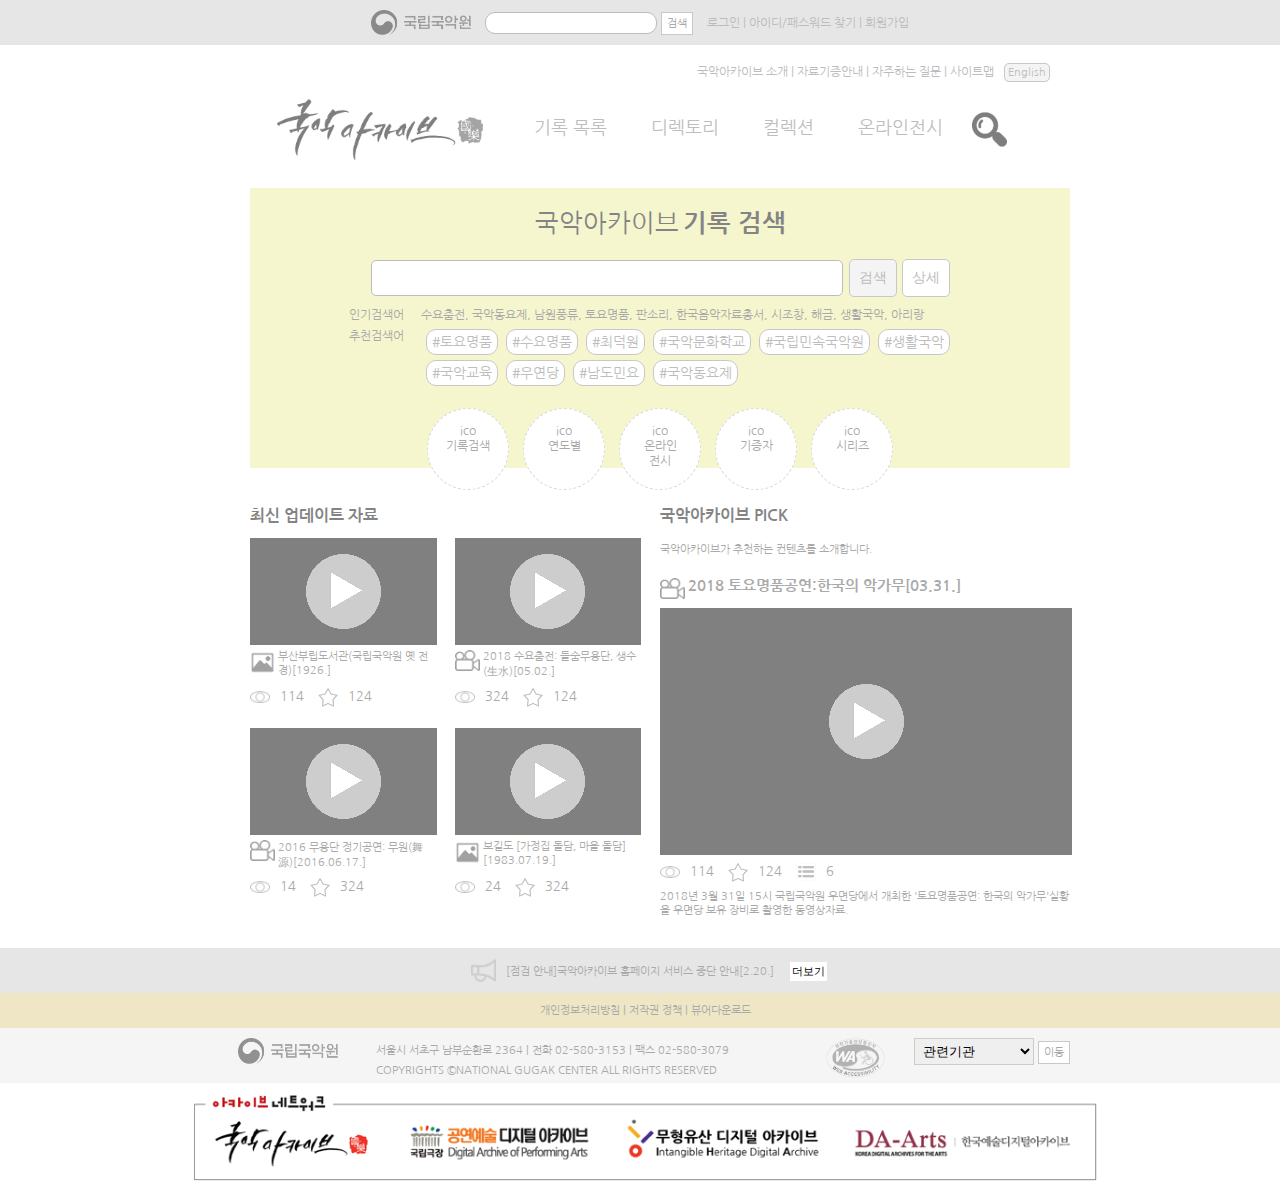
==== mai0101.html @ 67239409 "Add files via upload" ====
﻿<!doctype html>
<html lang="ko">
<head>
<mata charset="utf-8" />
<meta name="viewport" content="width=device-width, initial-scale=1.0" />
<link href="css/wf_nanum.css" rel="stylesheet" type="text/css" />
<link href="css/common.css" rel="stylesheet" type="text/css" />
<link href="css/btn.css" rel="stylesheet" type="text/css" />
<link href="css/modal.css" rel="stylesheet" type="text/css" />
<link href="css/mai0101.css" rel="stylesheet" type="text/css" />
<link rel="stylesheet" type="text/css" media="(max-width: 680px)" href="css/m480.css">
<script type="text/javascript" src="js/common.js"></script>
</head>
<body>
<!--시작: 상단 포탈영역: 모바일 디바이스에 따라 축소되는 영역-->
<div id="topArea">
	<div id="portal-navi">
		<img src="img/p_logo.png" width="100px" />
		<input type="text" class="form-text" />
		<span class="btn-m-go-w">검색</span>
		<!-- src="img/ico_search_b.png" width="25px" /-->
		<span class="link-m-r">로그인  |  아이디/패스워드 찾기 | 회원가입</span>
	</div>

<!--//모바일 축소-->
	<div id="portal-navi-mo">
		<span class="hand" onclick="showID('portal-navi-mo-ex')"><img src="img/p_logo.png" width="100px"  /></span><span class="ce-15">&#8888;</span>
	</div>

<!--//모바일 축소: 메뉴 클릭-->
	<div id="portal-navi-mo-ex" onMouseOver="mouseOver(this)" onMouseOut="mouseOut(this)">
		<div class="fs-13">국악 아카이브 포함 국립국악원 전체 통합검색을 합니다. <br />검색결과는 새창으로 열립니다.<br /></div>
		<input type="text" class="form-text2" />
		<img src="img/ico_search_b.png" width="25px" /><br /><br />
		<span class="link-m-r">로그인 | 아이디/패스워드 찾기 <br />회원가입</span>
	</div>
</div>
<!--끝: 상단 포탈영역: 모바일 디바이스에 따라 축소되는 영역-->


<div id="container">
	<!--시작: 네비게이션 영역-->
	<div id="local-navi">
	<span class="link-m-r">국악아카이브 소개 | 자료기증안내  |  자주하는 질문  | 사이트맵</span><span class="btn">English</span>
	</div>

	<div id="main-navi">
		<img src="img/logo.png" width="250px" />
		<span class="btn-L">기록 목록</span>
		<span class="btn-L">디렉토리</span>
		<span class="btn-L">컬렉션</span>
		<span class="btn-L">온라인전시</span>
		<span class="hand" onclick="showID('modal-search')"><img src="img/ico_search_b.png" width="35px" /></span>
	</div>

	<!--//모바일디바이스 축소 네비게이션: 로컬, 메인, 히스토리 통합-->
	<div id="mobile-navi">
		<span class="ce-25-b" onclick="showID('mobile-navi-ex')">&#8801;</span>
		<img src="img/logo.png" width="200px" />
		<span class="hand" onclick="showID('mobile-navi-ex-se')"><img src="img/ico_search_b.png" width="25px" /></span>
	</div>

	<!--//모바일디바이스 확장 네비게이션: 로컬, 메인, 히스토리 통합-->
	<div id="mobile-navi-ex" style="display:none" onMouseOver="mouseOver(this)" onMouseOut="mouseOut(this)">
		<div id="m-n-left">
			<ul class="li01">
				<li>홈</li>
				<li>기록 목록</li>
				<li>디렉토리</li>
				<li>컬렉션</li>
				<li>온라인전시</li>
			</ul>
			<ul class="li02">
				<li>국악아카이브 소개</li>
				<li>자료기증안내</li>
				<li>자주하는 질문</li>
				<li>사이트맵</li>
			</ul>
			<ul class="li03">
				<li><span class="btn-o">마이페이지</span></li>
				<li><span class="btn">ENGLISH</span></li>
			</ul>
		</div>

		<div id="m-n-right">

			<div id="m-n-right-1r">
				<span class="ce-25" onclick="showID('mobile-navi-ex')">&#10799;</span>
				<div class="btn-L-g">국악아카이브<br>핵심 기능 설명서<br><br>
					<span class="fs-13-b">이용가이드 <img src="img/flag.png" width="15px" /></span>
				</div>

			</div>
			<div id="m-n-right-2r">
				<img src="img/ico_fav.png" width="30px" /><br />
				<span class="fs-10">즐겨찾기</span><br />
				<img src="img/ico_lib.png" width="30px" /><br />
				<span class="fs-10">라이브러리</span><br />
				<img src="img/ico_his.png" width="28px" /><br />
				<span class="fs-10">최근본기록</span>
			</div>
		</div>
	</div>

	<!--//모바일디바이스 변경 검색 레이어-->
	<div id="mobile-navi-ex-se" style="display:none" onMouseOver="mouseOver(this)" onMouseOut="mouseOut(this)">
		<div id="mobile-navi-ex-se-1c">
			<span class="layer_tit">기록검색</span>
			<span class="btn">상세검색</span>
		</div>
		<div id="mobile-navi-ex-se-2c">
			<span class="ce-25" onclick="showID('mobile-navi-ex-se')">&#10799;</span>
		</div>
		<div id="mobile-navi-ex-se-1r">
			<input type="text" class="form-text" />
			<img src="img/ico_search_b.png" width="25px" />
		</div>
		<div id="mobile-navi-ex-se-2r">
			<span class="tab-menu" onclick="chgIndex1()">검색어<br />자동완성</span>
			<span class="tab-menu" onclick="chgIndex2()">국악시소러스<br />참조</span>
			<span class="tab-menu" onclick="chgIndex3()">최근<br />검색어</span>	
		</div>
		<div id="mobile-navi-ex-se-box">
			<div id="box-1r" style="z-index:1">
				<table class="type11">
					<!--thead>
					<tr>
					  <th scope="cols">검색어 자동완성</th>
					</tr>
					</thead-->
					<tbody>
					<tr>
					  <td>종묘제례악</td>
					</tr>
					<tr>
					  <td>종묘제례악 악기</td>
					</tr>
					<tr>
					  <td>종묘제례악 정대업</td>
					</tr>
					<tr>
					  <td>종묘제례악 변천사</td>
					</tr>
					</tbody>
				</table>
			</div>
			<div id="box-2r" style="z-index:-1">
				<table class="type11">
					<!--thead>
					<tr>
					  <th scope="cols">검색된 시소러스 용어</th>
					</tr>
					</thead-->
					<tbody>
					<tr>
						<td>종묘악</td>
						<td class="align_r"><input type="checkbox" checked></td>					
					</tr>
					</tbody>
				</table>	
			</div>
			<div id="box-3r" style="z-index:-1">
				<table class="type11">
					<!--thead>
					<tr>
					  <th scope="cols">최근 검색한 키워드 이력</th>
					</tr>
					</thead-->
					<tbody>
					<tr>
						<td>공연</td>
						<td class="align_r"><img src="img/ico_key_fav.png" width="20px" /><img src="img/ico_key_tra.png" width="20px" /></td>					
					</tr>
					<tr>
						<td>수요춤전</td>
						<td class="align_r"><img src="img/ico_key_fav.png" width="20px" /><img src="img/ico_key_tra.png" width="20px" /></td>					
					</tr>
					<tr>
						<td>최덕원</td>
						<td class="align_r"><img src="img/ico_key_fav.png" width="20px" /><img src="img/ico_key_tra.png" width="20px" /></td>					
					</tr>
					</tbody>
				</table>
			</div>
		</div>	
	</div>
	<!--끝: 네비게이션 영역-->
	
	<!--시작: 롤링영역-모바일 축소 시 일부 섹션 -->
	<div id="section">
		<!--롤링영역 메뉴 영역-->
		<div id="section-menu">
			<span id="mem-01" class="btn-sec-roll" onclick="showTab('main-section-1'); onMem('mem-01');">ico<br>기록검색</span>
			<span id="mem-02" class="btn-sec-roll" onclick="showTab('main-section-2'); onMem('mem-02');">ico<br>연도별</span>
			<span id="mem-03" class="btn-sec-roll" onclick="showTab('main-section-3'); onMem('mem-03');">ico<br>온라인<br>전시</span>
			<span id="mem-04" class="btn-sec-roll" onclick="showTab('main-section-4'); onMem('mem-04');">ico<br>기증자</span>
			<span id="mem-05" class="btn-sec-roll" onclick="showTab('main-section-5'); onMem('mem-05');">ico<br>시리즈</span>
		</div>
		<!--기록검색 롤링 영역-->
		<div id="main-section-1">
			<span class="tit-txt">국악아카이브</span>
			<span class="tit-txt-b">기록 검색</span><br><br>
			<input type="text" class="main-form" />
			<input type="button" class="btn-act-g-m" value="검색" />
			<input type="button" id="modal_search_v_btn" class="btn-act-w-m" value="상세" ><br>
			<table class="table-m">
				<tr>
					<td class="kw-list-tit">인기검색어</td>
					<td class="kw-list">수요춤전, 국악동요제, 남원풍류, 토요명품, 판소리, 한국음악자료총서, 시조창, 해금, 생활국악, 아리랑</td>
				</tr>
				<tr>
					<td width="70px">추천검색어</td>
					<td>
					<span class="btn-tag">#토요명품</span>
					<span class="btn-tag">#수요명품</span>
					<span class="btn-tag">#최덕원</span>
					<span class="btn-tag">#국악문화학교</span>
					<span class="btn-tag">#국립민속국악원</span>
					<span class="btn-tag">#생활국악</span>
					<span class="btn-tag">#국악교육</span>
					<span class="btn-tag">#우연당</span>
					<span class="btn-tag">#남도민요</span>
					<span class="btn-tag">#국악동요제</span>
					</td>
				</tr>
			</table>
		</div>
		<!--연도별 그래프 롤링 영역-->
		<div id="main-section-2">
			<span class="tit-txt-b">연도별</span>
			<span class="tit-txt">국악아카이브 기록</span><br><br>
			<table class="graph-t">
				<tr>
					<td><div class="graph" style="height:40px"></div>
					</td>
					<td><div class="graph" style="height:60px"></div></td>
					<td><div class="graph" style="height:60px"></div></td>
					<td><div class="graph" style="height:20px"></div></td>
					<td><div class="graph" style="height:90px"></div></td>
					<td><div class="graph" style="height:40px"></div></td>
					<td><div class="graph" style="height:40px"></div></td>
					<td><div class="graph" style="height:100px"></div></td>
					<td><div class="graph" style="height:90px"></div></td>
					<td><div class="graph" style="height:110px"></div></td>
				</tr>
				<tr><td colspan="10"><hr class="line" /></td></tr>
				<tr>
					<td>1920</td>
					<td>1930</td>
					<td>1940</td>
					<td>1950</td>
					<td>1960</td>
					<td>1970</td>
					<td>1980</td>
					<td>1990</td>
					<td>2000</td>
					<td>2010</td>
				</tr>
			</table>
			<div class="align_r hand">
				<span class="btn-m-go">+연도별 기록 자세히 보기</span>
			</div>	
		</div>
		<!--온라인전시 롤링 영역-->
		<div id="main-section-3">
			<span class="tit-txt">국악아카이브</span>
			<span class="tit-txt-b">온라인전시</span><br><br>
			<div id="sec-03-box">
				<span class="text-box">
					<span class="cate-label-1">국악스토리</span>
					<span class="big-tit">다시 보는 "지음"</span>
					<span class="big-tit-ex">국립국악원 서초 30년, 아카이브 10년 특별전(2017.12.19.-2018.04.01.)</span>
					<span class="big-tit-ex-btn">
						<img src="img/ico_lis_view.png" width="25px" /><span class="fs-13">1324</span>
						<img src="img/ico_lis_fav.png" width="25px" /><span class="fs-13">1324</span>
					</span>
				</span>
			</div>
			<div id="sec-03-box2">
					<img src="img/ico_big_go.png" width="100px" />
			</div>
		</div>
		<!--기증자 컬렉션 롤링 영역-->
		<div id="main-section-4">
			<span class="tit-txt-b">기증자</span>
			<span class="tit-txt">컬렉션</span><br><br>
			<div id="sec-04-box">
				<span class="text-box">
					<span class="tab-tit">송방송(2011)</span>
					<span class="tab-tit-ex">국악 전반 연주 동영상, 녹음 등 1,028점</span>
					<span class="tab-tit-btn">
						<img src="img/ico_lis.png" width="25px" /><span class="fs-13">1324</span>
					</span>
				</span>			
			</div>
			<div id="sec-04-box2">
				<span class="text-box">
					<span class="tab-tit">주석길(2011)</span>
					<span class="tab-tit-ex">공연실황, 연주 녹음 등 623점</span>
					<span class="tab-tit-btn">
						<img src="img/ico_lis.png" width="25px" /><span class="fs-13">234</span>
					</span>
				</span>					
			</div>
			<div id="sec-04-box3">
				<span class="text-box">
					<span class="tab-tit">김영희(2011)</span>
					<span class="tab-tit-ex">문일지 명인 안무 무용 작품 반주음악 350점</span>
					<span class="tab-tit-btn">
						<img src="img/ico_lis.png" width="25px" /><span class="fs-13">100</span>
					</span>
				</span>
			</div>
			<div class="align_r" style="clear:both">
				<span class="btn-m-go2">+기증자 컬렉션 더보기</span>
			</div>	
			
		</div>
		<!--시리즈 롤링 영역-->
		<div id="main-section-5">
			<span class="tit-txt">국립국악원</span>
			<span class="tit-txt-b">공연시리즈</span><br><br>
			<div id="sec-05-box">
				<span class="text-box">
					<span class="cate-label-s">상설공연</span>
					<span class="big-tit">수요춤전</span>
					<span class="big-tit-ex">2015년부터 시작해 2018년 4년째 이어지고 있는 수요춤전 실황 공연 동영상을 모은 시리즈 컬렉션!</span>
					<span class="big-tit-ex-long">수요춤전 공연은 전통 춤을 제대로 강상할 수 있는 격조 높은 무대로, 전통 춤에 기반을 두거나 전통 춤의 원형을 살린 레퍼토리를 중심으로 ‘전통＇에 방점을 찍고, 원로 명무들과 중견 무용가, 젊은 춤꾼들이 두루 무대에 서고 있습니다.</span>
					<span class="big-tit-ex-btn">
						<img src="img/ico_lis.png" width="25px" /><span class="fs-13">2312</span>
					</span>
				</span>
			</div>
			<div id="sec-05-box2">
					<img src="img/ico_big_go.png" width="100px" />
			</div>
		</div>
	</div>
	<!--시작:추천 컨텐츠 목록-->
	<div id="content-list">
		<div id="content-list-left">
			<div class="con-tit">최신 업데이트 자료</div>
			<div class="content-box-l">
				<div class="con-imgbox">
				<img src="img/ico_play.png" />				
				</div>
				<div class="con-tit-ex">
					<img src="img/ico_pic.png" width="25px" class="con-ico" />
					<span class="fs-11">부산부립도서관(국립국악원 옛 전경)[1926.]</span>	
				</div>
				<div class="con-tit-btn">
					<img src="img/ico_lis_view.png" width="20px" /><span class="fs-13">114</span>
					<img src="img/ico_lis_fav.png" width="20px" /><span class="fs-13">124</span>
				</div>				
			</div>
			<div class="content-box-r">
				<div class="con-imgbox">
				<img src="img/ico_play.png" />				
				</div>
				<div class="con-tit-ex">
					<img src="img/ico_str.png" width="25px" class="con-ico" />
					<span class="fs-11">2018 수요춤전: 들숨무용단, 생수(生水)[05.02.]</span>	
				</div>
				<div class="con-tit-btn">
					<img src="img/ico_lis_view.png" width="20px" /><span class="fs-13">324</span>
					<img src="img/ico_lis_fav.png" width="20px" /><span class="fs-13">124</span>
				</div>
			</div>
			<div class="content-box-l">
				<div class="con-imgbox">
				<img src="img/ico_play.png" />				
				</div>
				<div class="con-tit-ex">
					<img src="img/ico_str.png" width="25px" class="con-ico" />
					<span class="fs-11">2016 무용단 정기공연: 무원(舞源)[2016.06.17.]</span>	
				</div>
				<div class="con-tit-btn">
					<img src="img/ico_lis_view.png" width="20px" /><span class="fs-13">14</span>
					<img src="img/ico_lis_fav.png" width="20px" /><span class="fs-13">324</span>
				</div>	
			</div>
			<div class="content-box-r">
				<div class="con-imgbox">
				<img src="img/ico_play.png" />				
				</div>
				<div class="con-tit-ex">
					<img src="img/ico_pic.png" width="25px" class="con-ico" />
					<span class="fs-11">보길도 [가정집 돌담, 마을 돌담][1983.07.19.]</span>	
				</div>
				<div class="con-tit-btn">
					<img src="img/ico_lis_view.png" width="20px" /><span class="fs-13">24</span>
					<img src="img/ico_lis_fav.png" width="20px" /><span class="fs-13">324</span>
				</div>
				
				
			</div>		
		</div>
		<div id="content-list-right">
			<div class="con-tit">국악아카이브 PICK</div>
			<div class="con-tit-ex">국악아카이브가 추천하는 컨텐츠를 소개합니다.</div>
			<div class="con-tit-ex">
					<img src="img/ico_str.png" width="25px" class="con-ico" />
					<span class="fs-15-b">2018 토요명품공연:한국의 악가무[03.31.]</span>	
			</div>
			
			<div class="con-imgbox-l">
				<img src="img/ico_play.png" />				
			</div>

			<div class="con-tit-btn">
					<img src="img/ico_lis_view.png" width="20px" /><span class="fs-13">114</span>
					<img src="img/ico_lis_fav.png" width="20px" /><span class="fs-13">124</span>
					<img src="img/ico_lis.png" width="20px" /><span class="fs-13">6</span>
			</div>
			<div class="con-tit-ex2">
			2018년 3월 31일 15시 국립국악원 우면당에서 개최한 '토요명품공연: 한국의 악가무'실황을 우면당 보유 장비로 촬영한 동영상자료. 
			</div>
		
		</div>	
	</div>
	<div id="right-silder" style="display:none">
		<div class="btn-L-g">국악아카이브<br>핵심 기능 설명서<br><br>
		<span class="fs-13-b">이용가이드 <img src="img/flag.png" width="15px" /></span>
		</div>
		<div class="mini-list-tit">
		<img src="img/ico_his.png" width="25px" /> 최근 본 기록
		</div>
	</div>
</div>

<!--시작:footer 영역-->
<div id="footer-noti">
		<img src="img/ico_noti_s.png" width="25px" /><span class="fs-11-l">[점검 안내]국악아카이브 홈페이지 서비스 중단 안내[2.20.]</span>
	<button type="button" id="modal_noti_v_btn">더보기</button>	
</div>
	
<div id="footer-link">
	<span class="fs-11-l">개인정보처리방침  |  저작권 정책  |  뷰어다운로드</span>	
</div>
<div id="footer-copyright" style="text-align: center">
	<div class="footer-div">
		<div class="footer-div1">
			<img src="img/p_logo.png" width="100px" />
		</div>
		<div class="footer-div2">
			<span class="fs-11">서울시 서초구 남부순환로 2364  |  전화 02-580-3153  | 팩스 02-580-3079<br />COPYRIGHTS ©NATIONAL GUGAK CENTER ALL RIGHTS RESERVED</span>
		</div>
		<div class="footer-div3">
			<img src="img/mark.png" height="40px" class="con-ico" />
		</div>
		<div class="footer-div4">
			<select>
  				<option selected>관련기관</option>
  				<option>국립국악원</option>
			</select>
			<span class="btn-m-go-w">이동</span>	
		</div>	
	
	</div>
</div>	
<div id="footer-banner">
	<img src="img/banner.png" />
</div>
<!--끝: Footer 영역-->
<!--시작: The Modal 구역 -->
<div id="modal-search" style="display:none">
	<div id="modal-se-co">
		<div class="align_r">
			<Input type="button" class="btn-none" id="modal_search_c_btn" value="&#10799;" alt="현재 팝업 닫기" />
		</div>
		<h2>기록상세검색</h2>
		<table class="table-search">
			<tr>
				<td width="75px">&#9642; 기본 검색어</td>
				<td>
					<input type="text" class="main-form-modal" />
					<input type="button" class="btn-m-go-m" value="&#10991; 옵션" onclick="showID('modal-search-option')" />
				</td>
			</tr>
		</table>
		<!--검색 옵션행-->
		<table id="modal-search-option" class="table-search-option" style="display:none">
			<tr>
				<td width="40px"></td>
				<td width="100px">기본단어</td>
				<td width="130px">정확히 일치하는 단어/문장</td>
				<td width="100px">반드시 포함되는 단어</td>
				<td width="80px">제외되는 단어</td>
				<td width="60px"></td>
			</tr>
			<tr>
				<td><input type="checkbox" id="e1" name="cc" class="big" /><label for="e1"></label></td>
				<td><input type="text" class="keywd70" /></td>
				<td><input type="text" class="keywd100" /></td>
				<td><input type="text" class="keywd70" /></td>
				<td><input type="text" class="keywd70" /></td>
				<td><input type="button" class="btn-dummy" value="+"><input type="button" class="btn-dummy" value="&#8722;"></td>
			</tr>
			<tr>
				<td colspan="6" style="text-align: center"><input type="button" class="com-btn" value="AND"><input type="button" class="com-btn" value="OR"></td>
			</tr>
			<tr>
				<td width="40px"></td>
				<td width="100px">첫번째 단어</td>
				<td width="130px">두번째 단어</td>
				<td colspan="2" width="180px">단어사이 글자수</td>
				<td width="60px"></td>
			</tr>
			<tr>
				<td><input type="checkbox" id="e2" name="cc" class="big" /><label for="e2"></label></td>
				<td><input type="text" class="keywd70" /></td>
				<td><input type="text" class="keywd100" /></td>
				<td colspan="2" width="200px"><input type="text" class="keywd70" /><input type="button" class="com-btn" value="NEAR"><input type="button" class="com-btn" value="WITHIN"></td>
				<td><input type="button" class="btn-dummy" value="+"><input type="button" class="btn-dummy" value="&#8722;"></td>
			</tr>
			<tr>
				<td colspan="6" style="text-align: center"><input type="button" class="com-btn" value="AND"><input type="button" class="com-btn" value="OR"></td>
			</tr>
			<tr>
				<td width="40px"></td>
				<td colspan="5" height="20px">입력한 기본 검색어에 대한 절삭조건 선택</td>
			</tr>
			<tr>
				<td><input type="checkbox" id="e3" name="cc" class="big" /><label for="e3"></label></td>
				<td width="470px" colspan="5">
					<input type="radio" id="er1" name="rr" /><label for="er1">전방일치</label><input type="radio" id="er2" name="rr" /><label for="er2">후방일치</label><input type="radio" id="er3" name="rr" /><label for="er3">완전일치</label>
				</td>
			</tr>
			<tr>
				<td width="40px" class="flag"><img src="img/ico_info.png" width="25px" /></td>
				<td colspan="5" class="flag">
					절단 검색(전방/후방/완전일치) 조건은 다른 키워드 조건과 조합할 수 없고 단독으로만 사용 가능합니다.<br />
					(+)(-) 아이콘을 클릭하시면 해당 조건을 추가/삭제 가능합니다.<br />
					여러 개의 단어를 입력하실 때는 쉼표(,)로 구분해 추가 가능합니다.
				</td>
			</tr>
		</table>
		<table class="table-search">
			<tr>
				<td colspan="2" class="underline">&#9642; 기록정보</td>
			</tr>
			<tr>
				<td width="80px" class="underline">기록유형</td>
				<td class="underline">
					<input type="checkbox" id="c1" name="cc" /><label for="c1">동영상</label>
					<input type="checkbox" id="c2" name="cc" /><label for="c2">음향</label>
					<input type="checkbox" id="c3" name="cc" /><label for="c3">이미지</label>
					<input type="checkbox" id="c4" name="cc" /><label for="c4">텍스트</label>	<input type="checkbox" id="c5" name="cc" /><label for="c5">복합</label>
					<input type="checkbox" id="c6" name="cc" /><label for="c6">유물</label>
					<input type="checkbox" id="c7" name="cc" /><label for="c7">기타</label>
				</td>
			</tr>
			<tr>
				<td rowspan="3" class="underline">검색기간</td>
				<td class="underline">
					<input type="radio" id="r1" name="rr" /><label for="r1">아카이브등록일</label>
					<input type="radio" id="r2" name="rr" /><label for="r2">기록생성일</label>
				</td>
			</tr>
			<tr>
				<td class="underline">
					<input type="button" class="com-btn" value="전체">	<input type="button" class="com-btn" value="최근3개월">	<input type="button" class="com-btn" value="최근6개월">	<input type="button" class="com-btn" value="최근1년">
					<input type="button" class="com-btn" value="최근3년"> 	
				</td>
			</tr>
			<tr>
				<td class="underline">
					<input type="text" class="yymmdd" placeholder="yy.mm.dd" />
					<img src="img/ico_cal.png" width="20px" /> &#8767;
					<input type="text" class="yymmdd" placeholder="yy.mm.dd" />
					<img src="img/ico_cal.png" width="20px" /> 
				</td>
			</tr>
			<tr>
				<td class="underline">소장처</td>
				<td class="underline">
					<input type="checkbox" id="c12" name="cc" /><label for="c12">국악아카이브</label>
					<input type="checkbox" id="c22" name="cc" /><label for="c22">국악자료실</label>
					<input type="checkbox" id="c32" name="cc" /><label for="c32">국악박물관</label>
					<input type="checkbox" id="c42" name="cc" /><label for="c42">국립민속국악원</label>
				</td>
			</tr>
			<tr>
				<td class="underline">열람유형</td>
				<td class="underline">
					<input type="checkbox" id="c13" name="cc" /><label for="c13">온라인</label>
					<input type="checkbox" id="c23" name="cc" /><label for="c23">방문</label>
					<input type="checkbox" id="c33" name="cc" /><label for="c33">우편신청</label>
					<input type="checkbox" id="c43" name="cc" /><label for="c43">비공개</label>
				</td>
			</tr>
			<tr>
				<td class="underline">공공누리</td>
				<td class="underline">
					<input type="checkbox" id="c14" name="cc" /><label for="c14">1유형(출천표시)</label>
					<input type="checkbox" id="c24" name="cc" /><label for="c24">2유형(출처표시+상업적이용금지</label>
					<input type="checkbox" id="c34" name="cc" /><label for="c34">3유형(출처표시+변경금지)</label>
					<input type="checkbox" id="c44" name="cc" /><label for="c44">4유형(출처표시+상업적이용금지+변경금지)</label>
				</td>
			</tr>
		</table>
		<div class="con-tit-ex">
			<img src="img/ico_info.png" width="25px" /> 검색 결과 또는 기록 목록 페이지에서도 범위를 줄일 수 있는 다양한 필터링 조건이 지원됩니다.
		</div>
        <br/>
		<div class="align_c">
		<input type="button" value="&#8635; 초기화" class="btn-act-sub-m" />
		<input type="button" value="&#8981; 상세검색" class="btn-act-pri-m" />
		</div>
    </div>
	<!--div class="modal_layer"></div-->
</div>
<div id="modal" style="display:none">
	<div class="modal_content">
		<h2>[점검 안내]국악아카이브 홈페이지 서비스 중단 안내[2.20.]</h2>
		<p>국립국악원 「자가용전기설비 정기검사」 시행에 따라 국악아카이브 홈페이지가 중단 될 예정입니다.</p>
		<p>이용에 참고 하여 주시기 바랍니다.</p>
		<p>○ 일시: 2018.9.10.(월) 18:00 ~ 2018.9.11.(화)03:00 (9시간)</p>
		<p>○ 대상: 국립국악원 시스템 전체 (국악아카이브 포함)</p>
		<p>○ 사유: 자가용전기설비 정기검사에 따른 전체 전기 공급 중단</p>
        <br/>
		<div class="align_r">
		<button type="button" id="modal_noti_c_btn">창닫기</button>
		</div>
    </div>
	<!--div class="modal_layer"></div-->
</div>
<script type="text/javascript" src="js/modal.js"></script>
</body>
</html>
---- css/wf_nanum.css ----
﻿/* google webfont - nanum gothic */
@import url('https://fonts.googleapis.com/css?family=Nanum+Gothic:400,700,800&subset=korean');
---- css/common.css ----
body {
	font-family: 'Nanum Gothic', sans-serif;
	padding: 0px;
	margin: 0px;
	color:darkgrey
}

img {vertical-align: middle}

input {vertical-align: middle;}
input.form-text {font-size: 12px; color: #BDBDBD; border: 1px solid #bcbcbc; height: 20px; width: 150px; padding: 0px 10px;border-radius: 10px 10px 10px 10px; }

input.form-text2 {font-size: 12px; color: #BDBDBD; border: 1px solid #bcbcbc; height: 20px; width: 100px; padding: 0px 10px }

input.main-form {font-size: 15px; color: #BDBDBD; border: 1px solid #bcbcbc; height: 34px; width: 450px; padding: 0px 10px;border-radius: 5px 5px 5px 5px;}

input.main-form-modal {font-size: 15px; color: #BDBDBD; border: 1px solid #bcbcbc; height: 28px; width: 350px; padding: 0px 10px;border-radius: 5px 5px 5px 5px;}

input.yymmdd {font-size: 12px; color: #BDBDBD; border: 1px solid #bcbcbc; height: 18px; width: 80px; padding: 0 5px; text-align: center;border-radius: 5px 5px 5px 5px;display:inline}

input.keywd70 {font-size: 12px; color: #BDBDBD; border: 1px solid #bcbcbc; height: 20px; width: 70px; padding: 0 5px; text-align: center;border-radius: 5px 5px 5px 5px;}

input.keywd100 {font-size: 12px; color: #BDBDBD; border: 1px solid #bcbcbc; height: 20px; width: 100px; padding: 0 5px; text-align: center;border-radius: 5px 5px 5px 5px;}

input.keywd120 {font-size: 12px; color: #BDBDBD; border: 1px solid #bcbcbc; height: 20px; width: 120px; padding: 0 5px; text-align: center;border-radius: 5px 5px 5px 5px;}



input:focus {
font-weight: bold;
background: #E0F2F7;
outline: 0px
}

input::placeholder {color: #BDBDBD;font-size:5px;text-align: left;padding:3px; font-weight: normal;vertical-align: top}


input::-webkit-input-placeholder {color: #BDBDBD; }
input::-ms-input-placeholder {color: #BDBDBD; }
input::-moz-placeholder {color: #BDBDBD; }

a img {-webkit-filter: grayscale(100%); filter: gray;}
a:hover img{-webkit-filter: grayscale(0%);filter: none;}

.tit-txt {
margin-top: 10px;
font-size: 25px;
color: #848484;
}

.tit-txt-b {
margin-top: 10px;
font-size: 25px;
font-weight: bold;
color: #848484;
}

.mini-list-tit {
margin-top: 10px;
border: 1px solid #D8D8D8;
background: #F2F2F2;
font-size: 10px;
font-weight: bold;
padding:5px
}

.layer_tit {
	font-size: 14px;
	font-weight: bold;
	padding: 0px;
	color: cadetblue
}


.big-tit {
height:20px;
padding-top: 2px;
margin-top: 2px;
font-size: 25px;
font-weight: bold;
color: #848484;
display: block
}

.big-tit-ex {
height: 20px;
padding-top: 10px;
margin-top: 5px;
font-size: 14px;
font-weight: bold;
color: #848484;
display:block
}

.big-tit-ex-long {
height: 20px;
padding-top: 10px;
margin-top: 5px;
font-size: 12px;
color: #848484;
display:block
}

.big-tit-ex-btn {
height: 60px;
padding-top: 10px;
margin-top: 20px;
color: #848484;
text-align: left;
display: block
}

.tab-tit {
font-size: 14px;
font-weight: bold;
height: 20px;
padding-top: 5px;
margin-top: 5px;
color: #848484;
text-align: center;
display: block
}

.tab-tit-ex {
font-size: 12px;
height: 50px;
padding: 10px;
margin-top: 5px;
color: #848484;
text-align: left;
display: block;
vertical-align:baseline
}

.tab-tit-btn {
height: 12px;
padding-top: 5px;
margin-top: 5px;
color: #848484;
text-align: right;
display: block
}


.con-tit {
font-size: 16px;
font-weight: bold;
height: 20px;
margin-bottom: 10px;
color: #848484;
}

.con-ico {float: left; padding-right:3px}

.con-ico-vm {padding-right:3px; vertical-align: middle}

.con-imgbox{
border: 1px solid gray;
background-color: gray;
width:100%;
height:90px;
text-align: center;
padding-top: 15px;
float:left
}

.con-imgbox-l{
border: 1px solid gray;
background-color: gray;
width:100%;
height:170px;
text-align: center;
padding-top: 75px;
float:left
}

.con-tit-ex {
width: 100%;
height: 30px;
padding-top: 5px;
text-align: left;
font-size: 11px;
float:left
}

.con-tit-ex2 {
width: 100%;
height: 30px;
padding-top: 10px;
text-align: left;
font-size: 11px;
float:left
}

.con-tit-btn {
width: 100%;
height: 20px;
padding-top: 5px;
text-align: left;
float:left
}

.footer-div{
	width:880px;
	background: #000;
	text-align: center;
	margin: 0px auto
}

.footer-div1{
	width: 20%;
	height:50px;
	float: left;
}

.footer-div2{
	width: 50%;
	height:50px;
	text-align: left;
	float: left;
}

.footer-div3{
	width: 10%;
	height:50px;
	float: left;
	text-align: right;
}

.footer-div4{
	width: 20%;
	height:50px;
	float: left;
}


/*글자크기*/
.fs-8 {padding: 10px; font-size: 8px;font-family: 'Nanum Gothic', sans-serif;}

.fs-10 {padding: 10px; font-size: 10px;font-family: 'Nanum Gothic', sans-serif;}

.fs-11 {font-size: 11px;font-family: 'Nanum Gothic', sans-serif;}

.fs-11-l {text-align: left;padding: 10px; font-size: 11px;font-family: 'Nanum Gothic', sans-serif;}

.fs-13  {padding: 10px; font-size: 13px;font-family: 'Nanum Gothic', sans-serif;}

.fs-13-b  {font-size: 13px; font-weight:bold; padding:2px 2px 0px 0px; text-align: left; vertical-align: middle}

.fs-15-b  {font-size: 15px; font-weight:bold; padding:20px 2px 0px 0px; text-align: left; vertical-align: middle}


.ce-15  {padding: 10px; font-size:15px;}
.ce-25  {padding: 10px; font-size:25px;text-align: right}
.ce-25-b  {padding: 10px; font-size:30px;font-weight:bold;}

.link-s {font-size: 10px;}
.link-m {font-size: 12px;}
.link-m-r {font-size: 12px;color: #bcbcbc; padding: 10px}

h2 {
font-size: 20px;
margin:0px; 
padding-bottom:10px;
text-align:  left;
background:#fff;
font-weight: bold
}


/*table*/
.table-m{
width: 80%;
height: 100px;
border: 0px;
margin: 10px auto;
text-align: center;
border-spacing: 0px
}

.table-m td {text-align: left;font-size: 12px; vertical-align: top}


.table-search{
width: 100%;
border: 0px;
margin: 10px auto;
text-align: left;
border-spacing: 0px;
		background: #ccc;
}

.table-search td.underline {
padding: 5px;
vertical-align: top;
border-bottom: 1px solid #ccc;
background: #fff;
font-size: 12px;
line-height: 18px;
}

.table-search td {
padding: 5px;
vertical-align: middle;
background: #fff;
font-size: 12px;
line-height: 18px;
}

.table-search-option{
width: 98%;
height: 240px;
border: 0px;
padding: 10px;
margin: 0px auto;
text-align: left;
border-spacing: 0px;
background-color:beige
}

.table-search-option td {
	font-size: 10px;
	color:darkgrey;
	vertical-align: baseline;
	text-align: left
}

.table-search-option td.flag {
	font-size: 12px;
	color:darkgrey;
	vertical-align: top;
	text-align: left;
padding-top:20px;
}

table.type11 {
    width: 100%;
    border-collapse: separate;
    border-spacing: 1px;
    text-align: left;
    line-height: 1.5;
    margin: 5px auto;
    font-size: 11px;
	color:cadetblue
}

table.type11 th {
    padding: 5px;
    font-weight: bold;
    vertical-align: top;
    color: #fff;
    background: #37C3C3;
    font-size: 12px
}

table.type11 td {
    padding: 5px;
    vertical-align: top;
    border-bottom: 1px solid #ccc;
    background: #fff;
    font-size: 12px;
}

table.type11 td.masking {
    text-decoration: line-through;
    color: #ccc;
}

.align_r {text-align: right;padding:0px;margin:0px}
.align_l {text-align: left}
.align_c {text-align: center}


/*그래프*/
.graph {
background-color:antiquewhite;
border: 1px solid #bcbcbc;  
width: 10px; 
padding: 0px 10px;
border-radius: 25px 25px 25px 25px;
margin: 0px auto;
cursor: pointer;
}

.graph-t{
width: 70%;
height: 90px;
border: 0px;
margin: 5px auto;
text-align: center;
vertical-align: top;
border-collapse: separate;
border-spacing: 0px;
}

.graph-t td {width: auto;text-align: center;font-size: 11px;color:dimgrey; vertical-align: baseline; padding:0px; margin:0px}

.hr {width:100%; height:1px; padding: 0px; margin:0px; border-style: solid #ccc}

.text-box{
	display: block;
	height: 150px;
	padding: 0px;
	margin: 0px auto;
	text-align: left;
}


/*셀렉트박스*/
select {
    width: 120px; /* 원하는 너비설정 */
    padding: 4px; /* 여백으로 높이 설정 */
    border: 1px solid #ccc;
    border-radius: 0px; /* iOS 둥근모서리 제거 */
	vertical-align: middle
}


button {
background-color: #fff;
padding: 2px 2px;
margin: 2px;
border: none;
color: black;
text-align: center;
text-decoration: none;
font-size: 11px;
display: inline-block;
cursor: pointer;
}

.hand {cursor: pointer;}


/*checkbox*/


input[type=checkbox] {  
    display: none;  
}

input[type=checkbox] + label{
    display: inline-block;  
    cursor: pointer;  
    position: relative;  
    padding-left: 20px;  
    margin-right: 10px;  
    font-size: 12px;
}

input[type=checkbox]+ label:before {     

    content: "";  
    display: inline-block;    
    width: 15px;  
    height: 15px;    
    margin-right: 10px;  
    position: absolute;  
    left: 0;  
    bottom: 0px;  
    background-color: #ccc;  
    border-radius: 2px; 
    box-shadow: inset 0px 1px 1px 0px rgba(0, 0, 0, .3), 0px 1px 0px 0px rgba(255, 255, 255, .8);  
}


input[type=checkbox]:checked + label:before { 

    content: "\2713";  /* 체크모양 */
    text-shadow: 1px 1px 1px rgba(0, 0, 0, .2);  
    font-size: 18px; 
    font-weight:800; 
    color: #fff;  
    background:darkturquoise;
    text-align: center;  
    line-height: 18px;  

} 

/*radiobox*/

input[type=radio] {  
    display: none;  
}

input[type=radio] + label{
    display: inline-block;  
    cursor: pointer;  
    position: relative;  
    padding-left: 20px;  
    margin-right: 10px;  
    font-size: 12px;
	vertical-align: top
}

input[type=radio]+ label:before {     

    content: "";  
    display: inline-block;   
    width: 18px;  
    height: 18px;    
    margin-right: 10px;  
    position: absolute;  
    left: 0;  
    bottom: 0px;  
    background-color: #ccc;  
    border-radius: 50px; 
    box-shadow: inset 0px 1px 1px 0px rgba(0, 0, 0, .3), 0px 1px 0px 0px rgba(255, 255, 255, .8);  
}

input[type=radio]:checked + label:before { 

    content: "\2022";  /* 동그라미모양 */
    text-shadow: 1px 1px 1px rgba(0, 0, 0, .2);  
    font-size: 18px; 
    font-weight:800; 
    color: #fff;  
    background:darkturquoise;
    text-align: center;  
    line-height: 18px;  
}
---- css/btn.css ----
.btn-sec-roll {
	width: 50px;
	height: 50px;
	border: 1px solid #D8D8D8;
	border-style: dashed;
	background: #fff;
	font-size: 12px;
	border-radius: 50%;
	cursor: pointer;
	padding: 15px;
	margin: 5px;
	display: inline-block;
	vertical-align: middle;
}

span:hover.btn-sec-roll {
	font-weight: bold;
	background:  #E1F5A9;
}

.btn-sec-roll-on {
	width: 50px;
	height: 50px;
	border: 1px solid #D8D8D8;
	border-style: dashed;
	background: #D8F781;
	font-size: 12px;
	border-radius: 50%;
	cursor: pointer;
	padding: 15px;
	margin: 5px;
	display: inline-block;
	vertical-align: middle;
}

span.btn {
border: 1px solid rgb(200, 200, 200);
background: rgb(244, 244, 244);
font-size: 11px;
padding:3px;
border-radius: 5px 5px 5px 5px;
cursor: pointer;
}

span.btn-o {
border: 1px solid rgb(200, 200, 200);
background: #ffbc40;
font-size: 11px;
padding:3px;
border-radius: 5px 5px 5px 5px;
cursor: pointer;
}

span.btn-m-go {
border: 1px solid rgb(200, 200, 200);
background-color: antiquewhite;
font-size: 11px;
padding: 5px;
margin: 0px auto;
cursor: pointer;
}

span.btn-m-go2 {
border: 1px solid rgb(200, 200, 200);
background-color: #96d1ea;
font-size: 11px;
padding: 5px;
margin: 0px auto;
cursor: pointer;
}

span.btn-m-go-w {
border: 1px solid rgb(200, 200, 200);
background-color: #fff;
font-size: 11px;
padding: 5px;
margin: 0px auto;
cursor: pointer;
}


.btn-L {
font-size: 18px;
color: #BDBDBD;
padding:0px 0px 5px 0px;
margin: 0px 20px 0px 20px;
cursor: pointer;
}

span:hover.btn-L {
font-weight: bold;
border-bottom: 5px solid #E1F5A9;
}


.btn-L-g {
text-align: center;
border: 1px solid #D8D8D8;
border-style: dashed;
background: #ECF6CE;
font-size: 9px;
padding:10px 5px 10px 5px;
border-radius: 10px 10px 10px 10px;
cursor: pointer;
}

.btn-act-g {
border: 1px solid rgb(200, 200, 200);
background: rgb(244, 244, 244);
font-size: 14px;
color: #BDBDBD;
padding:10px;
margin-left: 5px;
border-radius: 5px 5px 5px 5px;
cursor: pointer;
}

span:hover.btn-act-g {
font-weight: bold
}

.btn-act-w {
border: 1px solid rgb(200, 200, 200);
background: #ffffff;
font-size: 14px;
color: #BDBDBD;
padding:10px;
margin-left: 5px;
border-radius: 5px 5px 5px 5px;
cursor: pointer;
}

span:hover.btn-act-w {
font-weight: bold
}

.btn-tag {
border: 1px solid rgb(200, 200, 200);
background: #ffffff;
font-size: 14px;
color: #BDBDBD;
padding:5px;
margin-left: 5px;
margin-bottom: 5px;
border-radius: 10px 10px 10px 10px;
cursor: pointer;
display: inline-block;
line-height: 1;
}

span:hover.btn-tag {
font-weight: bold;
background: #E0F2F7;
}


.cate-label-1 {
border: 1px solid cadetblue;
background-color:cadetblue;
font-size: 12px;
padding: 5px;
margin: 0px auto;
cursor: pointer;
display: inline-block;
}

.cate-label-s {
border: 1px solid darksalmon;
background-color:darksalmon;
font-size: 12px;
padding: 5px;
margin: 0px auto;
cursor: pointer;
display: inline-block;
}


/*탭메뉴*/
.tab-menu {
width: 25%;
height: 30px;
border: 1px solid rgb(200, 200, 200);
background-color:beige;
font-size: 11px;
color: #BDBDBD;
padding:5px;
margin:0px;
cursor: pointer;
display: inline-block;
text-align: center;
vertical-align: middle
}

span:hover.tab-menu {
font-weight: bold;
background: #E0F2F7;
}

.listbox {
width: 90%;
height: 20px;
border: 1px solid #ccc;
background-color: #fff;
font-size: 12px;
color: #BDBDBD;
padding:0px;
margin:0px;
text-align: left;
cursor: pointer;
display: inline-block;
vertical-align: baseline
}

.split {
	text-algin: right
}

/*input button*/
input.com-btn {
border: 1px solid rgb(200, 200, 200);
background: #ffffff;
font-size: 12px;
color: #BDBDBD;
padding:3px;
margin-left: 5px;
border-radius: 1px 1px 1px 1px;
text-decoration: none;
cursor: pointer;
}

input:focus.com-btn {
font-weight: bold;
background: #E0F2F7;
outline: 0px
}

input.btn-dummy {
width="50px";
height="50px";
border: 1px solid #ccc;
background: #ffffff;
font-size: 18px;
color: #BDBDBD;
padding:0 4 0 4px;
margin-left: 5px;
text-decoration: none;
cursor: pointer;
border-radius: 50px 50px 50px 50px;
}
---- css/modal.css ----
/* The Modal */

#modal {
display: none;
position: fixed;
z-index: 10;
padding-top: 50px;
left: 0;
top: 0;
width: 100%;
height: 100%;
background-color: rgba(0,0,0,0.4);
/*overflow: auto;*/

}

#modal-search {
display: none;
position: fixed;
z-index: 10;
padding-top: 80px;
left: 0;
top: 0;
width: 100%;
height: 100%;
background-color: rgba(0,0,0,0.4);
/*overflow: auto;*/
}

#modal-se-co {
width:550px;
height: 400px;
margin:0px auto;
padding:0px 20px;
background:#fff;
border:1px solid #666;
font-size: 11px;
text-align: left;
overflow: auto;
vertical-align: top;
}


#modal-search button {
border: 1px solid rgb(200, 200, 200);
background: #ffffff;
font-size: 20px;
color: #BDBDBD;
padding:10px;
margin-left: 5px;
border-radius: 5px 5px 5px 5px;
text-decoration: none;
display: inline-block;
cursor: pointer;
}

.btn-none {
	border:0px; 
	font-size:25px; 
	padding: 0px; 
	margin: 0px; 
	background: rgba(244, 244, 244, 0);
	color: gray;
	cursor: pointer;
}

.btn-m-go-m {
border: 1px solid rgb(200, 200, 200);
background: #ffffff;
font-size: 12px;
color: #BDBDBD;
padding:5px;
margin-left: 1px;
cursor: pointer;
vertical-align: middle
}



.btn-act-w-m {
border: 1px solid rgb(200, 200, 200);
background: #ffffff;
font-size: 14px;
color: #BDBDBD;
padding:9px;
margin-left: 1px;
border-radius: 5px 5px 5px 5px;
cursor: pointer;
vertical-align: middle
}

.btn-act-g-m {
border: 1px solid rgb(200, 200, 200);
background: rgb(244, 244, 244);
font-size: 14px;
color: #BDBDBD;
padding:9px;
margin-left: 2px;
border-radius: 5px 5px 5px 5px;
cursor: pointer;
vertical-align: middle
}

button:hover.btn-act-w-m {
font-weight: bold
}

.btn-act-pri-m {
border: 1px solid rgb(200, 200, 200);
background-color:darkturquoise;
font-size: 18px;
color: #fff;
padding:10px;
margin-left: 5px;
border-radius: 5px 5px 5px 5px;
text-decoration: none;
display: inline-block;
cursor: pointer;
}

.btn-act-sub-m {
border: 1px solid rgb(200, 200, 200);
background: #ffffff;
font-size: 20px;
color: #BDBDBD;
padding:10px;
margin-left: 5px;
border-radius: 5px 5px 5px 5px;
text-decoration: none;
display: inline-block;
cursor: pointer;
}





#modal button {
background-color: #fff;
padding: 2px 2px;
margin: 2px;
border: none;
color: black;
text-align: center;
text-decoration: none;
font-size: 11px;
display: inline-block;
cursor: pointer;
}

#modal .modal_content {
width:400px;
height: 210px;
margin:100px auto;
padding:30px 20px;
background:#fff;
border:1px solid #666;
font-size: 11px;
text-align: left;
overflow: auto;
}

/*
#modal {
display: none;
position:relative;
width:100%;
height:100%;
z-index:10;
overflow: auto;
}
#modal .modal_layer {
position:fixed;
top:0;
left:0;
width:100%;
height:100%;
background:rgba(0, 0, 0, 0.5);
z-index:-1;
}*/
---- css/mai0101.css ----
﻿#portal-navi-mo,#portal-navi-mo-ex,#mobile-navi,mobile-navi-ex {display: none}



/*상단 포탈 게이트영역: 모바일디바이스에서는 아이콘메뉴로 축소됨*/

#topArea {
	width: 100%;
	height: 45px;
	padding: 0px;
	margin: 0px;
	text-align: center;
	background: #E6E6E6;
}

#portal-navi {
	text-align: center;
 	padding: 10px;
	margin-bottom: 10px;
	border: none;
	background-color:#E6E6E6;
	display: block
}

#portal-navi img {
	vertical-align: middle; -webkit-filter: grayscale(100%); filter: gray; opacity:0.5!important; filter:alpha(opacity=50); margin-left: 10px; margin-right: 10px
}

/* page layout setting */

#container {
	font-family: 'Nanum Gothic', sans-serif;
	width: 780px;
	margin: 0px auto;
	padding: 0px;
}

#local-navi {
	text-align: right;
	width: 780px;
	font-size: 12px;
	color: #BDBDBD;
 	padding: 20px 20px 10px 20px

}

#main-navi{
	width: 780px;
 	padding: 0px;
	margin-bottom: 20px;
}

#main-navi img {vertical-align: middle}

#main-navi img {vertical-align: middle; -webkit-filter: grayscale(100%); filter: gray; opacity:0.5!important; filter:alpha(opacity=50); margin-left: 5px; margin-right: 5px}

#section {
	width: 780px;
	height: 240px;
 	padding: 20px;
	position: relative;
	text-align: center;
}

#main-section-1 {
width: 780px;
height: 240px;
padding: 20px;
text-align: center;
background-color: #F5F6CE;
position:absolute;
top: 0px;
left: 0px;
display:block;
}

#main-section-2 {
	width: 780px;
	height: 240px;
	padding: 20px;
	background-color:cornsilk;
	position:absolute;
	top: 0px;
	left: 0px;
	display:none;
}

#main-section-3 {
	width: 780px;
	height: 240px;
	padding: 20px;
	background-color:#def3d9;
	position:absolute;
	top: 0px;
	left: 0px;
	display:none;
	text-align: center
}

#sec-03-box {
	width: 70%;
	height: 140px;
	margin-left: 60px;
	float:left;
	text-align: right;}

#sec-03-box2 {
	width: 100px;
	height: 90px;
	margin-right: 50px;
	margin-top: 70px;
	float:right;
	text-align: right;
}

#main-section-4 {
width: 780px;
height: 240px;
padding: 20px;
background-color: #e6f4fa;
position:absolute;
top: 0px;
left: 0px;
display:none;
}

#sec-04-box {
	border: 1px solid #ccc;
	width: 30%;
	height: 140px;
	margin:0px 10px 5px 10px;
	padding-bottom:5px;
	float:left;
	background-color: #fff
}

#sec-04-box2 {
	border: 1px solid #ccc;
	width: 30%;
	height: 140px;
	margin:0px 10px 5px 10px;
	padding-bottom:5px;
	float:left;
	background-color: #fff
}

#sec-04-box3 {
	border: 1px solid #ccc;
	width: 30%;
	height: 140px;
	margin:0px 10px 5px 10px;
	padding-bottom:5px;
	float:left;
	background-color: #fff
}



#main-section-5 {
width: 780px;
height: 240px;
padding: 20px;
background-color: #ffefe8;
position:absolute;
top: 0px;
left: 0px;
display:none;
}

#sec-05-box {
	width: 70%;
	height: 140px;
	margin-left: 60px;
	float:left;
	text-align: right;}

#sec-05-box2 {
	width: 100px;
	height: 90px;
	margin-right: 50px;
	margin-top: 70px;
	float:right;
	text-align: right;
}


#section-menu {
	z-index: 2;
	width:780px;
	height:70px;
	padding: 20px;
	/*background-color: #F8E0E0;*/
	position:absolute;
	top:195px;
	left:0px;
	vertical-align: baseline;
}

#content-list {
	margin-top:40px;
	margin-bottom:20px;
	width: 780px;
	height: 380px;
 	padding: 20px;
	position: relative;
	text-align: center;	
}

#content-list-left {
	width: 50%;
	height: 400px;
	//background-color: #F8E0E0;
	position: absolute;
	top: 0px;
	left: 0px;
	vertical-align: top;
	text-align: left
}

.content-box-l{
	width: 45%;
	height: 170px;
	margin-right: 10px;
	margin-bottom: 20px;
	background-color: #fff;
	float:left
}

.content-box-r{
	width: 45%;
	height: 170px;
	margin-left: 10px;
	margin-bottom: 20px;
	background-color: #fff;
	float:left
}


#content-list-right {
	width: 50%;
	height: 410px;
	position: absolute;
	top: 0px;
	right: 0px;
	vertical-align: top;
	text-align: left
}

#footer-noti {
	width: 100%;
	height: 25px;
	padding: 10px;
	margin: 0px;
	text-align: center;
	background: #E6E6E6;
	vertical-align: middle;
}

#footer-link {
	width: 100%;
	height: 25px;
	padding: 5px;
	margin: 0px;
	text-align: center;
	background: #eee6c4;
	vertical-align: middle;
}

#footer-copyright {
	width: 100%;
	height: 45px;
	padding-top: 10px;
	margin: 0px;
	text-align: center;
	background: #f5f5f5;
}

#footer-copyright img {
	vertical-align: middle; -webkit-filter: grayscale(100%); filter: gray; opacity:0.5!important; filter:alpha(opacity=50); margin-left: 10px; margin-right: 10px
}


#footer-banner {
	width: 100%;
	height: 25px;
	padding: 5px;
	margin: 0px;
	text-align: center;
}




#right-silder {
	width: 100px;
	padding: 0px;
}

#right-silder img {vertical-align: middle;}

#footer {
	clear: both;
	padding: 20px;
	border: 1px solid #bcbcbc
}
---- css/m480.css ----
﻿#portal-navi 
{
width: 100%;
text-align: center;
padding: 10px;
margin-bottom: 10px;
border: none;
background-color:#E6E6E6;
display: none
}

#portal-navi-mo
{
position: relative;
z-index: 1;
text-align: center;
padding: 10px;
margin: 0px auto;
border: none;
background-color:#E6E6E6;
display: block;
}

#portal-navi-mo-ex
{
position: relative;
z-index: 2;
margin: 0px auto;
text-align: center;
top: -10px;
width: 200px;
 padding: 10px;
border: 1px solid;
border-style: dashed;
background-color:#fff;
display: none
}

#portal-navi-mo,#mobile-navi img {vertical-align: middle; -webkit-filter: grayscale(100%); filter: gray; opacity:0.5!important; filter:alpha(opacity=50); margin-left: 10px; margin-right: 10px} 

img {vertical-align: middle}


.hand {cursor: pointer;}

#container 
{
font-family: 'Nanum Gothic', sans-serif;
width: 100%;
padding: 0px;
}


#local-navi,#main-navi,#section  {display: none}


#mobile-navi
{
text-align: center;
padding: 10px;
border: none;
background-color:#fff;
display: block;
}

#mobile-navi-ex
{
width: 260px;
height: 400px;
position: fixed;
top: 50px;
left: 0px
z-index: 4;
margin: 0px auto;
padding: 0px;
border: 1px solid #ccc;
background-color:#fff;
display: none
}

#m-n-left 
{
color: #2f4f4f;
width: 50%;
height: 350px;
float: left;
background-color:#ccc;
margin: 0px;
padding:10px 0px 0px 10px;
}

.li01
{
list-style: none;
text-align: left;
font-size: 15px;
//font-weight: bold;
margin: 0px;
padding: 10px;
line-height: 2em;
}

.li02
{
list-style: none;
font-size: 12px;
text-align: left;
margin: 30px 0px 0px 0px;
padding: 10px;
line-height: 1.5em;
}

.li03
{
list-style: none;
text-align: left;
margin: 5px 0px 0px 0px;
padding: 0 0 0 10px;
line-height: 1.5em;
}

#m-n-right 
{
position: relative;
width: 40%;
height: 360px;
text-align: right;
margin: 0 0 0 10px;
padding: 0px;
background-color: orange;
float: left;
}

#m-n-right-1r
{
position: absolute;
top: 0px;
right: 0px;
background-color: red;
}


#m-n-right-2r
{
position: absolute;
bottom: 0px;
right: 0px;
background-color: #ccc;
text-align: center;
line-height: 1.5em
}

#mobile-navi-ex-se
{
position: fixed;
width: 260px;
height: 400px;
top: 50px;
right: 0px;
margin: 0px auto;
padding: 10px;
border: 1px solid #ccc;
background-color:#ccc;
display: none
}

#mobile-navi-ex-se-1c
{
color: #2f4f4f;
width: 50%;
height: 40px;
float: left;
background-color:#ccc;
margin: 0px;
padding:10px 0px 0px 10px;
background-color: #fff;
vertical-align: middle
}

#mobile-navi-ex-se-2c
{
width: 40%;
height: 40px;
text-align: right;
margin: 0 0 0 10px;
padding: 0px;
background-color: orange;
float: left;
vertical-align: middle
}

#mobile-navi-ex-se-1r
{
width: 100%;
text-align: center;
float: left;
background-color: blue;	
}

#mobile-navi-ex-se-2r
{
width: 100%;
float: left;
margin-top: 5px;
text-align: center;
background-color: pink;	
}

#mobile-navi-ex-se-box
{
position: relative;
width: 100%;
height: 260px;
text-align: right;
margin: 0px auto;
padding: 0px;
background-color: orange;
float: left;
}

#box-1r
{
position: absolute;
top: 0px;
left: 0px;
width: 100%;
height: 100px;
margin-top: 5px;
text-align: center;
background-color: gray;
}

#box-2r
{
position: absolute;
top: 0px;
left: 0px;
width: 100%;
height: 100px;
margin-top: 5px;
text-align: center;
background-color: #fff;	
}

#box-3r
{
position: absolute;
top: 0px;
left: 0px;
width: 100%;
height: 100px;
margin-top: 5px;
text-align: center;
background-color: indianred;	
}

#right-silder 
{
left: 0px;
bottom: 0px;
padding: 0px;
display: none;
}
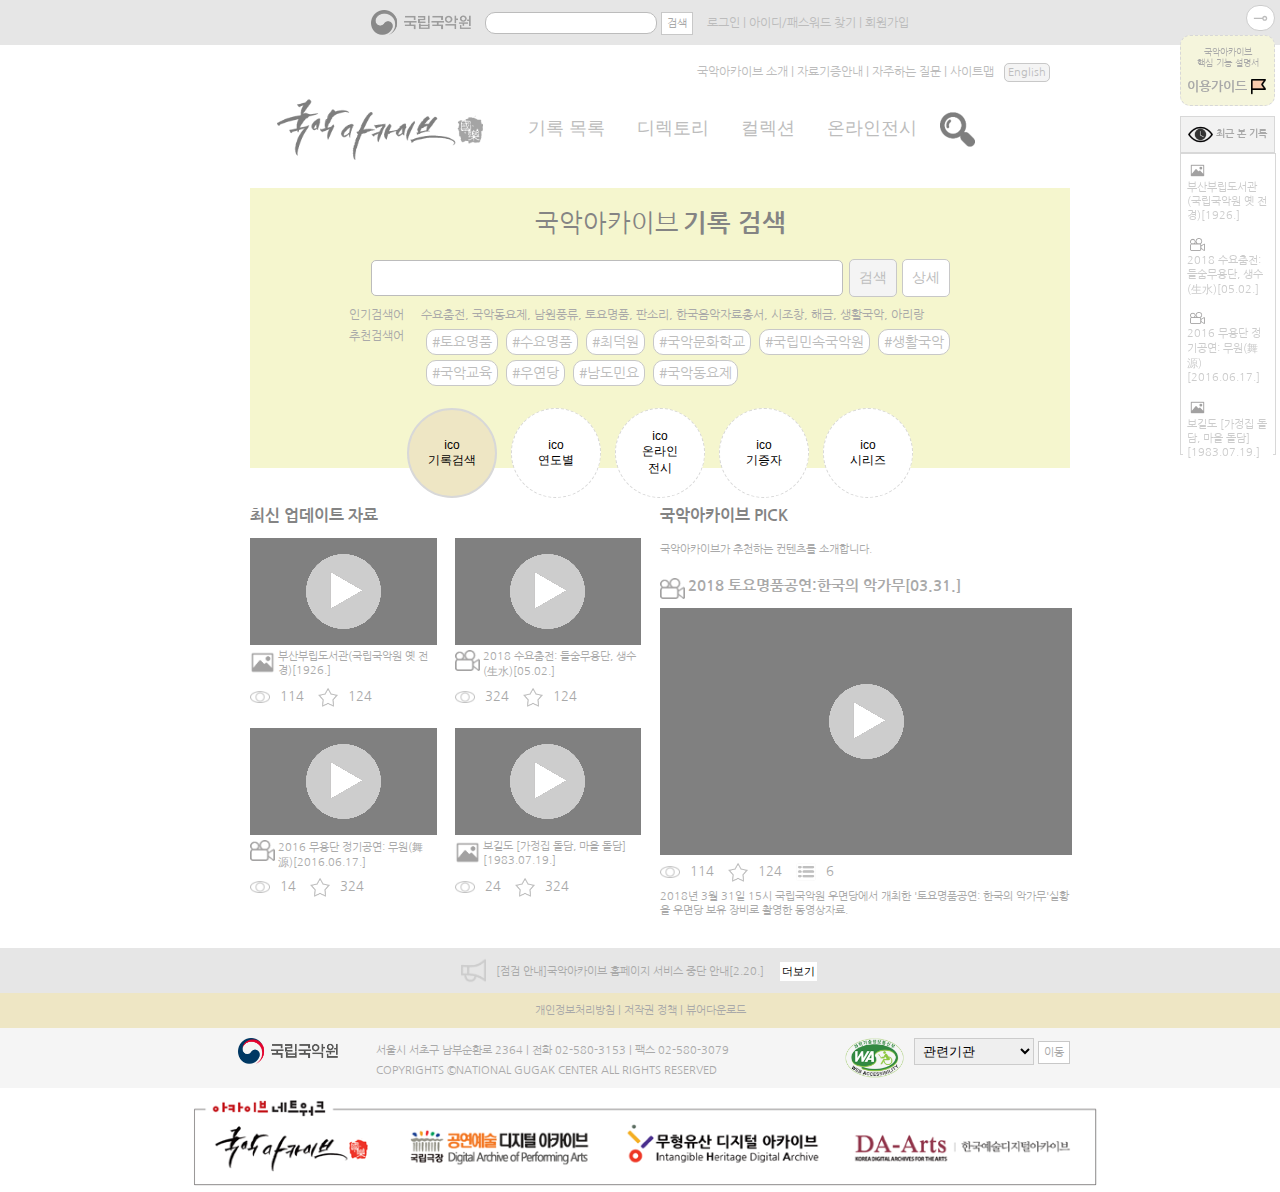
==== commit de789aba: "Add files via upload" ====
--- a/mai0101.html
+++ b/mai0101.html
@@ -7,12 +7,16 @@
 <link href="css/common.css" rel="stylesheet" type="text/css" />
 <link href="css/btn.css" rel="stylesheet" type="text/css" />
 <link href="css/modal.css" rel="stylesheet" type="text/css" />
-<link href="css/mai0101.css" rel="stylesheet" type="text/css" />
+<link href="css/mai0101.css" media="(max-width: 12450px)" rel="stylesheet" type="text/css" />
 <link rel="stylesheet" type="text/css" media="(max-width: 680px)" href="css/m480.css">
 <script type="text/javascript" src="js/common.js"></script>
 </head>
 <body>
-<!--시작: 상단 포탈영역: 모바일 디바이스에 따라 축소되는 영역-->
+	
+
+	
+	
+<!--//start: top potal area: total searching, Links(login/find a password/sign up) : + mobile version-->
 <div id="topArea">
 	<div id="portal-navi">
 		<img src="img/p_logo.png" width="100px" />
@@ -35,33 +39,32 @@
 		<span class="link-m-r">로그인 | 아이디/패스워드 찾기 <br />회원가입</span>
 	</div>
 </div>
-<!--끝: 상단 포탈영역: 모바일 디바이스에 따라 축소되는 영역-->
-
-
+<!--//start: top potal area: total searching, Links(login/find a password/sign up) : + mobile version-->	
+	
+	
+<!--//start: main body 780px-->
 <div id="container">
-	<!--시작: 네비게이션 영역-->
+	
+	<!--//start: navigation area-->
 	<div id="local-navi">
 	<span class="link-m-r">국악아카이브 소개 | 자료기증안내  |  자주하는 질문  | 사이트맵</span><span class="btn">English</span>
 	</div>
-
 	<div id="main-navi">
 		<img src="img/logo.png" width="250px" />
-		<span class="btn-L">기록 목록</span>
-		<span class="btn-L">디렉토리</span>
-		<span class="btn-L">컬렉션</span>
-		<span class="btn-L">온라인전시</span>
+		<button class="btn-L">기록 목록</button>
+		<button class="btn-L">디렉토리</button>
+		<button class="btn-L">컬렉션</button>
+		<button class="btn-L">온라인전시</button>
 		<span class="hand" onclick="showID('modal-search')"><img src="img/ico_search_b.png" width="35px" /></span>
 	</div>
-
-	<!--//모바일디바이스 축소 네비게이션: 로컬, 메인, 히스토리 통합-->
+	<!--모바일디바이스 축소 네비게이션: 로컬, 메인, 히스토리 통합-->
 	<div id="mobile-navi">
 		<span class="ce-25-b" onclick="showID('mobile-navi-ex')">&#8801;</span>
 		<img src="img/logo.png" width="200px" />
 		<span class="hand" onclick="showID('mobile-navi-ex-se')"><img src="img/ico_search_b.png" width="25px" /></span>
 	</div>
-
-	<!--//모바일디바이스 확장 네비게이션: 로컬, 메인, 히스토리 통합-->
-	<div id="mobile-navi-ex" style="display:none" onMouseOver="mouseOver(this)" onMouseOut="mouseOut(this)">
+	<!--모바일디바이스 확장 네비게이션: 로컬, 메인, 히스토리 통합-->
+	<div id="mobile-navi-ex" style="display:none;z-index:100" onMouseOver="mouseOver(this)" onMouseOut="mouseOut(this)">
 		<div id="m-n-left">
 			<ul class="li01">
 				<li>홈</li>
@@ -92,18 +95,18 @@
 
 			</div>
 			<div id="m-n-right-2r">
-				<img src="img/ico_fav.png" width="30px" /><br />
+				<img src="img/ico_fav.png" width="30px"  class="trans50" /><br />
 				<span class="fs-10">즐겨찾기</span><br />
-				<img src="img/ico_lib.png" width="30px" /><br />
+				<img src="img/ico_lib.png" width="30px"  class="trans50" /><br />
 				<span class="fs-10">라이브러리</span><br />
-				<img src="img/ico_his.png" width="28px" /><br />
+				<img src="img/ico_his.png" width="30px"  class="trans50" /><br />
 				<span class="fs-10">최근본기록</span>
 			</div>
 		</div>
 	</div>
 
-	<!--//모바일디바이스 변경 검색 레이어-->
-	<div id="mobile-navi-ex-se" style="display:none" onMouseOver="mouseOver(this)" onMouseOut="mouseOut(this)">
+	<!--모바일디바이스 변경 검색 레이어-->
+	<div id="mobile-navi-ex-se" style="display:none;z-index:100" onMouseOver="mouseOver(this)" onMouseOut="mouseOut(this)">
 		<div id="mobile-navi-ex-se-1c">
 			<span class="layer_tit">기록검색</span>
 			<span class="btn">상세검색</span>
@@ -116,19 +119,13 @@
 			<img src="img/ico_search_b.png" width="25px" />
 		</div>
 		<div id="mobile-navi-ex-se-2r">
-			<span class="tab-menu" onclick="chgIndex1()">검색어<br />자동완성</span>
-			<span class="tab-menu" onclick="chgIndex2()">국악시소러스<br />참조</span>
-			<span class="tab-menu" onclick="chgIndex3()">최근<br />검색어</span>	
+			<button class="tab-menu" onclick="chgIndex1()" checked>검색어<br />자동완성</button>
+			<button class="tab-menu" onclick="chgIndex2()">국악시소러스<br />참조</button>
+			<button class="tab-menu" onclick="chgIndex3()">최근<br />검색어</button>	
 		</div>
 		<div id="mobile-navi-ex-se-box">
 			<div id="box-1r" style="z-index:1">
 				<table class="type11">
-					<!--thead>
-					<tr>
-					  <th scope="cols">검색어 자동완성</th>
-					</tr>
-					</thead-->
-					<tbody>
 					<tr>
 					  <td>종묘제례악</td>
 					</tr>
@@ -141,32 +138,18 @@
 					<tr>
 					  <td>종묘제례악 변천사</td>
 					</tr>
-					</tbody>
 				</table>
 			</div>
 			<div id="box-2r" style="z-index:-1">
 				<table class="type11">
-					<!--thead>
-					<tr>
-					  <th scope="cols">검색된 시소러스 용어</th>
-					</tr>
-					</thead-->
-					<tbody>
 					<tr>
 						<td>종묘악</td>
 						<td class="align_r"><input type="checkbox" checked></td>					
 					</tr>
-					</tbody>
 				</table>	
 			</div>
 			<div id="box-3r" style="z-index:-1">
 				<table class="type11">
-					<!--thead>
-					<tr>
-					  <th scope="cols">최근 검색한 키워드 이력</th>
-					</tr>
-					</thead-->
-					<tbody>
 					<tr>
 						<td>공연</td>
 						<td class="align_r"><img src="img/ico_key_fav.png" width="20px" /><img src="img/ico_key_tra.png" width="20px" /></td>					
@@ -179,22 +162,21 @@
 						<td>최덕원</td>
 						<td class="align_r"><img src="img/ico_key_fav.png" width="20px" /><img src="img/ico_key_tra.png" width="20px" /></td>					
 					</tr>
-					</tbody>
 				</table>
 			</div>
 		</div>	
 	</div>
-	<!--끝: 네비게이션 영역-->
-	
-	<!--시작: 롤링영역-모바일 축소 시 일부 섹션 -->
+	<!--//end: navigation area-->
+	
+	<!--//start: rolling sections : + mobile version-->
 	<div id="section">
 		<!--롤링영역 메뉴 영역-->
 		<div id="section-menu">
-			<span id="mem-01" class="btn-sec-roll" onclick="showTab('main-section-1'); onMem('mem-01');">ico<br>기록검색</span>
-			<span id="mem-02" class="btn-sec-roll" onclick="showTab('main-section-2'); onMem('mem-02');">ico<br>연도별</span>
-			<span id="mem-03" class="btn-sec-roll" onclick="showTab('main-section-3'); onMem('mem-03');">ico<br>온라인<br>전시</span>
-			<span id="mem-04" class="btn-sec-roll" onclick="showTab('main-section-4'); onMem('mem-04');">ico<br>기증자</span>
-			<span id="mem-05" class="btn-sec-roll" onclick="showTab('main-section-5'); onMem('mem-05');">ico<br>시리즈</span>
+			<button class="btn-sec-roll" onclick="showTab('main-section-1')" autofocus>ico<br>기록검색</button>
+			<button class="btn-sec-roll" onclick="showTab('main-section-2')">ico<br>연도별</button>
+			<button class="btn-sec-roll" onclick="showTab('main-section-3')">ico<br>온라인<br>전시</button>
+			<button class="btn-sec-roll" onclick="showTab('main-section-4')">ico<br>기증자</button>
+			<button class="btn-sec-roll" onclick="showTab('main-section-5')">ico<br>시리즈</button>
 		</div>
 		<!--기록검색 롤링 영역-->
 		<div id="main-section-1">
@@ -336,7 +318,9 @@
 			</div>
 		</div>
 	</div>
-	<!--시작:추천 컨텐츠 목록-->
+	<!--//end: rolling sections : + mobile version-->
+	
+	<!--//start: recommand content List: 2 colums-->
 	<div id="content-list">
 		<div id="content-list-left">
 			<div class="con-tit">최신 업데이트 자료</div>
@@ -418,22 +402,17 @@
 		
 		</div>	
 	</div>
-	<div id="right-silder" style="display:none">
-		<div class="btn-L-g">국악아카이브<br>핵심 기능 설명서<br><br>
-		<span class="fs-13-b">이용가이드 <img src="img/flag.png" width="15px" /></span>
-		</div>
-		<div class="mini-list-tit">
-		<img src="img/ico_his.png" width="25px" /> 최근 본 기록
-		</div>
-	</div>
+	<!--//end: recommand content List-->
 </div>
-
-<!--시작:footer 영역-->
+<!--//end: main body 780px-->
+
+	
+	
+<!--//start: footer Area: 4 rows-->
 <div id="footer-noti">
-		<img src="img/ico_noti_s.png" width="25px" /><span class="fs-11-l">[점검 안내]국악아카이브 홈페이지 서비스 중단 안내[2.20.]</span>
+	<img src="img/ico_noti_s.png" width="25px" /><span class="fs-11-l">[점검 안내]국악아카이브 홈페이지 서비스 중단 안내[2.20.]</span>
 	<button type="button" id="modal_noti_v_btn">더보기</button>	
-</div>
-	
+</div>	
 <div id="footer-link">
 	<span class="fs-11-l">개인정보처리방침  |  저작권 정책  |  뷰어다운로드</span>	
 </div>
@@ -446,7 +425,7 @@
 			<span class="fs-11">서울시 서초구 남부순환로 2364  |  전화 02-580-3153  | 팩스 02-580-3079<br />COPYRIGHTS ©NATIONAL GUGAK CENTER ALL RIGHTS RESERVED</span>
 		</div>
 		<div class="footer-div3">
-			<img src="img/mark.png" height="40px" class="con-ico" />
+			<img src="img/mark.png" height="40px" />
 		</div>
 		<div class="footer-div4">
 			<select>
@@ -461,8 +440,59 @@
 <div id="footer-banner">
 	<img src="img/banner.png" />
 </div>
-<!--끝: Footer 영역-->
-<!--시작: The Modal 구역 -->
+<!--end: Footer Area-->
+	
+
+	
+	
+	
+<!--//start: fixed floating Area: banner links, recently views, my favorites, my librarys -->
+<div id="right-silder">
+	<div id="r-s-opener">
+		<input type="button" class="btn-dummy" onclick="showID('r-s-contents')" value="&#8888;" />
+	</div>
+	<div id="r-s-contents">
+		<!--//banner-->
+		<div class="btn-L-g">국악아카이브<br>핵심 기능 설명서<br><br>
+			<span class="fs-13-b">이용가이드 <img src="img/flag.png" width="15px" /></span>
+		</div>
+		<!--//recontly views-->
+		<div id="r-s-views">
+			<div class="mini-list-tit">
+				<img src="img/ico_his.png" width="25px" /> 최근 본 기록
+			</div>
+			<div class="floating-list-box">
+				<button class="mix">
+					<img src="img/ico_pic.png" width="15px" class="con-ico-p3" />
+					<div class="fs-11">부산부립도서관(국립국악원 옛 전경)[1926.]</div>
+				</button>
+				<button class="mix">
+					<img src="img/ico_str.png" width="15px" class="con-ico-p3" />
+					<div class="fs-11">2018 수요춤전: 들숨무용단, 생수(生水)[05.02.]</div>	
+				</button>
+				<button class="mix">
+					<img src="img/ico_str.png" width="15px" class="con-ico-p3" />
+					<div class="fs-11">2016 무용단 정기공연: 무원(舞源)[2016.06.17.]</div>	
+				</button>			
+				<button class="mix">
+					<img src="img/ico_pic.png" width="15px" class="con-ico-p3" />
+					<div class="fs-11">보길도 [가정집 돌담, 마을 돌담][1983.07.19.]</div>	
+				</button>					
+			</div>
+		</div>
+		<!--top&down-->
+		<div id="r-s-bottom">
+		</div>
+		
+	</div>
+</div>
+<!--//end: fixed floating Area: banner links, recently views, my favorites, my librarys -->
+	
+	
+	
+	
+	
+<!--//start: The Modal popup Area: 2ea-->
 <div id="modal-search" style="display:none">
 	<div id="modal-se-co">
 		<div class="align_r">
@@ -504,13 +534,13 @@
 				<td width="100px">첫번째 단어</td>
 				<td width="130px">두번째 단어</td>
 				<td colspan="2" width="180px">단어사이 글자수</td>
-				<td width="60px"></td>
+				<td width="50px"></td>
 			</tr>
 			<tr>
 				<td><input type="checkbox" id="e2" name="cc" class="big" /><label for="e2"></label></td>
 				<td><input type="text" class="keywd70" /></td>
 				<td><input type="text" class="keywd100" /></td>
-				<td colspan="2" width="200px"><input type="text" class="keywd70" /><input type="button" class="com-btn" value="NEAR"><input type="button" class="com-btn" value="WITHIN"></td>
+				<td colspan="2" width="210px"><input type="text" class="keywd70" /><input type="button" class="com-btn" value="NEAR"><input type="button" class="com-btn" value="WITHIN"></td>
 				<td><input type="button" class="btn-dummy" value="+"><input type="button" class="btn-dummy" value="&#8722;"></td>
 			</tr>
 			<tr>
@@ -626,5 +656,11 @@
 	<!--div class="modal_layer"></div-->
 </div>
 <script type="text/javascript" src="js/modal.js"></script>
+<!--end: The Modal popup Area-->
+	
+	
+	
+	
+	
 </body>
 </html>--- a/css/common.css
+++ b/css/common.css
@@ -25,9 +25,7 @@
 input.keywd120 {font-size: 12px; color: #BDBDBD; border: 1px solid #bcbcbc; height: 20px; width: 120px; padding: 0 5px; text-align: center;border-radius: 5px 5px 5px 5px;}
 
 
-
 input:focus {
-font-weight: bold;
 background: #E0F2F7;
 outline: 0px
 }
@@ -65,10 +63,9 @@
 }
 
 .layer_tit {
-	font-size: 14px;
+	font-size: 15px;
 	font-weight: bold;
 	padding: 0px;
-	color: cadetblue
 }
 
 
@@ -152,7 +149,7 @@
 
 .con-ico {float: left; padding-right:3px}
 
-.con-ico-vm {padding-right:3px; vertical-align: middle}
+.con-ico-p3 {padding:3px; }
 
 .con-imgbox{
 border: 1px solid gray;
@@ -200,37 +197,26 @@
 float:left
 }
 
-.footer-div{
-	width:880px;
-	background: #000;
-	text-align: center;
-	margin: 0px auto
-}
-
-.footer-div1{
-	width: 20%;
-	height:50px;
-	float: left;
-}
-
-.footer-div2{
-	width: 50%;
-	height:50px;
-	text-align: left;
-	float: left;
-}
-
-.footer-div3{
-	width: 10%;
-	height:50px;
-	float: left;
-	text-align: right;
-}
-
-.footer-div4{
-	width: 20%;
-	height:50px;
-	float: left;
+.floating-list-box {
+width: 94px;
+height: 300px;
+padding: 0px;
+margin: 0px;
+text-align: center;
+border: 1px solid #D8D8D8;
+background: #fff;
+}
+
+
+.floating-list-view {
+width: 75px;
+height: 60px;
+padding: 5px;
+margin: 5px;
+text-align: left;
+font-size: 11px;
+cursor: pointer;
+background: #F2F2F2;
 }
 
 
@@ -238,6 +224,8 @@
 .fs-8 {padding: 10px; font-size: 8px;font-family: 'Nanum Gothic', sans-serif;}
 
 .fs-10 {padding: 10px; font-size: 10px;font-family: 'Nanum Gothic', sans-serif;}
+
+.fs-10-p0 {padding: 0px; font-size: 10px;font-family: 'Nanum Gothic', sans-serif;}
 
 .fs-11 {font-size: 11px;font-family: 'Nanum Gothic', sans-serif;}
 
@@ -336,7 +324,7 @@
 table.type11 {
     width: 100%;
     border-collapse: separate;
-    border-spacing: 1px;
+    border-spacing: 0px;
     text-align: left;
     line-height: 1.5;
     margin: 5px auto;
@@ -416,20 +404,7 @@
 }
 
 
-button {
-background-color: #fff;
-padding: 2px 2px;
-margin: 2px;
-border: none;
-color: black;
-text-align: center;
-text-decoration: none;
-font-size: 11px;
-display: inline-block;
-cursor: pointer;
-}
-
-.hand {cursor: pointer;}
+
 
 
 /*checkbox*/
--- a/css/btn.css
+++ b/css/btn.css
@@ -1,6 +1,49 @@
+button {
+background-color: #fff;
+padding: 2px 2px;
+margin: 2px;
+border: none;
+color: black;
+text-align: center;
+text-decoration: none;
+font-size: 11px;
+display: inline-block;
+cursor: pointer;
+-webkit-transition-duration: 0.4s; /* Safari */
+transition-duration: 0.4s;
+}
+
+button:focus {
+	border: 1px solid #D8D8D8;
+	border-style: dashed;
+outline: 0px
+}
+
+.mix {
+background-color: #fff;
+padding: 3px 3px;
+margin: 2px;
+border: 1px solid #fff;
+color: #ccc;
+text-align: left;
+text-decoration: none;
+font-size: 10px;
+display: inline-block;
+cursor: pointer;	
+}
+
+button:focus .mix {
+	border: 1px solid #D8D8D8;
+	border-style: dashed;
+outline: 0px;
+
+}
+
+.hand {cursor: pointer;}
+
 .btn-sec-roll {
-	width: 50px;
-	height: 50px;
+	width: 90px;
+	height: 90px;
 	border: 1px solid #D8D8D8;
 	border-style: dashed;
 	background: #fff;
@@ -13,10 +56,19 @@
 	vertical-align: middle;
 }
 
-span:hover.btn-sec-roll {
-	font-weight: bold;
-	background:  #E1F5A9;
-}
+button:hover.btn-sec-roll {
+	background-color:#f5f5dc;
+	border: 1px solid #D8D8D8;
+	border-style: dashed;
+	outline: 0px
+}
+
+button:focus.btn-sec-roll {
+	background-color:#eee6c4;
+	border: 2px solid #D8D8D8;
+	outline: 0px
+}
+
 
 .btn-sec-roll-on {
 	width: 50px;
@@ -44,7 +96,7 @@
 
 span.btn-o {
 border: 1px solid rgb(200, 200, 200);
-background: #ffbc40;
+background: #e0edf6;
 font-size: 11px;
 padding:3px;
 border-radius: 5px 5px 5px 5px;
@@ -81,28 +133,40 @@
 
 .btn-L {
 font-size: 18px;
+border: 2px solid #fff;
 color: #BDBDBD;
 padding:0px 0px 5px 0px;
-margin: 0px 20px 0px 20px;
-cursor: pointer;
-}
-
-span:hover.btn-L {
-font-weight: bold;
-border-bottom: 5px solid #E1F5A9;
-}
-
-
+margin: 0px 12px 0px 12px;
+cursor: pointer;
+}
+
+button:hover.btn-L {
+border: 2px solid #fff;
+border-bottom: 2px solid #cccccc;
+outline:0px
+}
+
+button:focus.btn-L {
+border: 2px solid #fff;
+border-bottom: 2px solid #cccccc;
+outline:0px
+}
+
+
+/*right-slider: banner*/
 .btn-L-g {
 text-align: center;
 border: 1px solid #D8D8D8;
 border-style: dashed;
-background: #ECF6CE;
+background: #f5f5dc;
 font-size: 9px;
 padding:10px 5px 10px 5px;
 border-radius: 10px 10px 10px 10px;
 cursor: pointer;
 }
+
+
+
 
 .btn-act-g {
 border: 1px solid rgb(200, 200, 200);
@@ -177,10 +241,10 @@
 
 /*탭메뉴*/
 .tab-menu {
-width: 25%;
-height: 30px;
-border: 1px solid rgb(200, 200, 200);
-background-color:beige;
+width: 80px;
+height: 40px;
+border: 1px solid rgb(200, 200, 200);
+background-color:#fff;
 font-size: 11px;
 color: #BDBDBD;
 padding:5px;
@@ -191,10 +255,20 @@
 vertical-align: middle
 }
 
-span:hover.tab-menu {
-font-weight: bold;
+button:hover.tab-menu {
 background: #E0F2F7;
-}
+border-style: dashed;
+}
+
+button:focus.tab-menu {
+border: 1px solid #D8D8D8;
+background: #f5f5dc;
+border-style: dashed;
+outline: 0px
+}
+
+
+
 
 .listbox {
 width: 90%;
@@ -229,7 +303,6 @@
 }
 
 input:focus.com-btn {
-font-weight: bold;
 background: #E0F2F7;
 outline: 0px
 }
@@ -246,4 +319,9 @@
 text-decoration: none;
 cursor: pointer;
 border-radius: 50px 50px 50px 50px;
+}
+
+input:focus.btn-dummy {
+background: #E0F2F7;
+outline: 0px
 }--- a/css/mai0101.css
+++ b/css/mai0101.css
@@ -1,5 +1,4 @@
 ﻿#portal-navi-mo,#portal-navi-mo-ex,#mobile-navi,mobile-navi-ex {display: none}
-
 
 
 /*상단 포탈 게이트영역: 모바일디바이스에서는 아이콘메뉴로 축소됨*/
@@ -246,10 +245,12 @@
 	text-align: left
 }
 
+
 #footer-noti {
 	width: 100%;
 	height: 25px;
-	padding: 10px;
+	padding-top: 10px;
+	padding-bottom: 10px;
 	margin: 0px;
 	text-align: center;
 	background: #E6E6E6;
@@ -259,24 +260,62 @@
 #footer-link {
 	width: 100%;
 	height: 25px;
-	padding: 5px;
+	padding-top: 5px;
+	padding-bottom: 5px;
 	margin: 0px;
 	text-align: center;
 	background: #eee6c4;
 	vertical-align: middle;
 }
 
+
+
 #footer-copyright {
 	width: 100%;
-	height: 45px;
+	height: 50px;
 	padding-top: 10px;
 	margin: 0px;
 	text-align: center;
 	background: #f5f5f5;
 }
 
-#footer-copyright img {
+/*#footer-copyright img {
 	vertical-align: middle; -webkit-filter: grayscale(100%); filter: gray; opacity:0.5!important; filter:alpha(opacity=50); margin-left: 10px; margin-right: 10px
+}*/
+
+
+.footer-div{
+	width:880px;
+	background: #000;
+	text-align: center;
+	margin: 0px auto
+}
+
+.footer-div1{
+	width: 20%;
+	height:50px;
+	float: left;
+}
+
+.footer-div2{
+	width: 50%;
+	height:50px;
+	text-align: left;
+	float: left;
+}
+
+.footer-div3{
+	width: 10%;
+	height:50px;
+	text-align: right;
+	float: left;
+
+}
+
+.footer-div4{
+	width: 20%;
+	height:50px;
+	float: left;
 }
 
 
@@ -290,18 +329,56 @@
 
 
 
-
 #right-silder {
-	width: 100px;
-	padding: 0px;
-}
+	position: fixed;
+	top:0px;
+	right:0px;
+	width: 95px;
+	height: 100%;
+	padding: 5px;
+	float:right;
+	z-index: 100;
+}
+
 
 #right-silder img {vertical-align: middle;}
 
-#footer {
-	clear: both;
-	padding: 20px;
-	border: 1px solid #bcbcbc
-}
-
-
+
+#r-s-opener {
+	text-align: right;
+	width: 95px;
+	height: 30px;
+	padding:0 0 0 0px;
+	margin: 0 0 0 0px;
+	//background-color:orange;
+}
+
+#r-s-contents {
+	position: relative;
+	text-align: center;
+	width: 95px;
+	height:100%;
+	padding:0px;
+	margin: 0px;
+
+}
+
+#r-s-views {
+	position: absolute;
+	text-align: center;
+	width: 95px;
+	height: 70%;
+	padding:0px;
+	margin: 0px;
+	
+}
+
+#r-s-bottom {
+position: absolute;
+bottom: 0px;
+right: 0px;
+height: 70px;
+text-align: center;
+background-color: gray;
+	
+}
--- a/css/m480.css
+++ b/css/m480.css
@@ -1,4 +1,16 @@
-﻿#portal-navi 
+﻿#local-navi,#main-navi,#section, #right-silder,#footer-banner{display: none}
+
+
+#container 
+{
+font-family: 'Nanum Gothic', sans-serif;
+width: 100%;
+padding: 0px;
+//background-color:#ccc;
+}
+
+
+#portal-navi 
 {
 width: 100%;
 text-align: center;
@@ -38,20 +50,9 @@
 
 #portal-navi-mo,#mobile-navi img {vertical-align: middle; -webkit-filter: grayscale(100%); filter: gray; opacity:0.5!important; filter:alpha(opacity=50); margin-left: 10px; margin-right: 10px} 
 
-img {vertical-align: middle}
-
-
-.hand {cursor: pointer;}
-
-#container 
-{
-font-family: 'Nanum Gothic', sans-serif;
-width: 100%;
-padding: 0px;
-}
-
-
-#local-navi,#main-navi,#section  {display: none}
+
+img.trans50 {vertical-align: middle; -webkit-filter: grayscale(100%); filter: gray; opacity:0.5!important; filter:alpha(opacity=50); margin-left: 10px; margin-right: 10px} 
+
 
 
 #mobile-navi
@@ -84,7 +85,6 @@
 width: 50%;
 height: 350px;
 float: left;
-background-color:#ccc;
 margin: 0px;
 padding:10px 0px 0px 10px;
 }
@@ -127,7 +127,6 @@
 text-align: right;
 margin: 0 0 0 10px;
 padding: 0px;
-background-color: orange;
 float: left;
 }
 
@@ -136,7 +135,6 @@
 position: absolute;
 top: 0px;
 right: 0px;
-background-color: red;
 }
 
 
@@ -145,11 +143,11 @@
 position: absolute;
 bottom: 0px;
 right: 0px;
-background-color: #ccc;
 text-align: center;
 line-height: 1.5em
 }
 
+/*mobile-search*/
 #mobile-navi-ex-se
 {
 position: fixed;
@@ -160,7 +158,7 @@
 margin: 0px auto;
 padding: 10px;
 border: 1px solid #ccc;
-background-color:#ccc;
+background-color:#fff;
 display: none
 }
 
@@ -170,7 +168,6 @@
 width: 50%;
 height: 40px;
 float: left;
-background-color:#ccc;
 margin: 0px;
 padding:10px 0px 0px 10px;
 background-color: #fff;
@@ -184,7 +181,6 @@
 text-align: right;
 margin: 0 0 0 10px;
 padding: 0px;
-background-color: orange;
 float: left;
 vertical-align: middle
 }
@@ -194,16 +190,16 @@
 width: 100%;
 text-align: center;
 float: left;
-background-color: blue;	
+margin-bottom: 10px;
 }
 
 #mobile-navi-ex-se-2r
 {
 width: 100%;
+height:40px;
 float: left;
 margin-top: 5px;
 text-align: center;
-background-color: pink;	
 }
 
 #mobile-navi-ex-se-box
@@ -212,9 +208,9 @@
 width: 100%;
 height: 260px;
 text-align: right;
-margin: 0px auto;
-padding: 0px;
-background-color: orange;
+margin: 10 0 0 0px;
+padding: 0px;
+
 float: left;
 }
 
@@ -224,10 +220,10 @@
 top: 0px;
 left: 0px;
 width: 100%;
-height: 100px;
+height: 200px;
 margin-top: 5px;
 text-align: center;
-background-color: gray;
+background-color: #fff;	
 }
 
 #box-2r
@@ -236,7 +232,7 @@
 top: 0px;
 left: 0px;
 width: 100%;
-height: 100px;
+height: 200px;
 margin-top: 5px;
 text-align: center;
 background-color: #fff;	
@@ -248,16 +244,107 @@
 top: 0px;
 left: 0px;
 width: 100%;
-height: 100px;
+height: 200px;
 margin-top: 5px;
 text-align: center;
-background-color: indianred;	
-}
-
-#right-silder 
-{
-left: 0px;
-bottom: 0px;
-padding: 0px;
-display: none;
-}
+background-color: #fff;	
+}
+
+#content-list {
+	position: relative;
+	text-align: center;		
+	margin:0px auto;
+	width: 100%;
+	height: 850px;
+ 	padding: 0px;
+//background-color: red;	
+}
+
+
+#content-list-left {
+	width: 93%;
+	height: 410px;
+	position: absolute;
+	top: 430px;
+	left: 17px;
+	vertical-align: top;
+	text-align: left;
+//background-color: blue;	
+}
+
+
+.content-box-l{
+	width: 48%;
+	height: 170px;
+	margin-right: 8px;
+	margin-bottom: 20px;
+	background-color: #fff;
+	float:left
+}
+
+.content-box-r{
+	width: 48%;
+	height: 170px;
+	margin-left: 8px;
+	margin-bottom: 20px;
+	background-color: #fff;
+	float:left
+}
+
+#content-list-right{
+	width: 93%;
+	position: absolute;
+	top: 0px;
+	left: 17px;
+	vertical-align: top;
+	text-align: left;
+//background-color: pink;
+}
+
+
+#footer-copyright {
+	width: 100%;
+	height: 130px;
+	padding-top: 10px;
+	margin: 0px;
+	text-align: center;
+//background-color:#000
+}
+
+.footer-div{
+	width:100%;
+	text-align: center;
+	margin: 0px auto
+}
+
+.footer-div1{
+	width:100%;
+	height:30px;
+	padding:0px;
+	margin:0px;
+	display:block
+}
+
+.footer-div2{
+	width:100%;
+	text-align:center;
+	padding:0px;
+	margin:0px;
+	display:block
+}
+
+.footer-div3{
+	width:200px;
+	height:20px;
+	text-align: right;
+	float: left;
+}
+.footer-div3 img{padding-right:5px}
+
+.footer-div4{
+	width: 200px;
+	height:20px;
+	padding-top: 5px;
+	text-align: left;
+	float: left;
+}
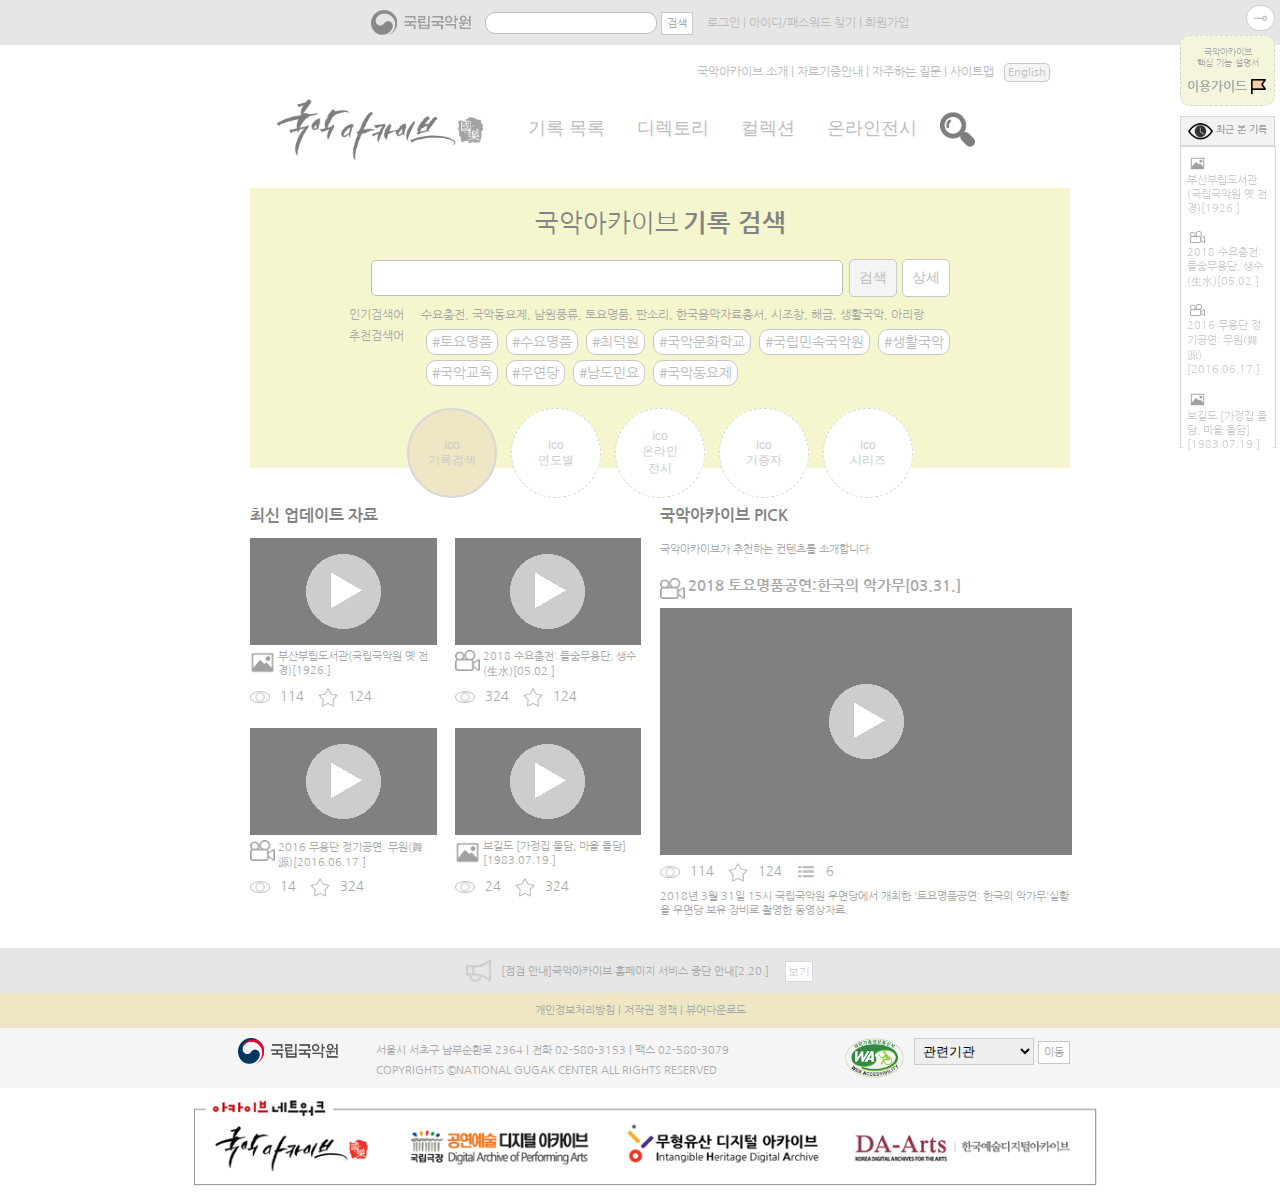
==== commit 76cfe911: "Add files via upload" ====
--- a/mai0101.html
+++ b/mai0101.html
@@ -8,7 +8,8 @@
 <link href="css/btn.css" rel="stylesheet" type="text/css" />
 <link href="css/modal.css" rel="stylesheet" type="text/css" />
 <link href="css/mai0101.css" media="(max-width: 12450px)" rel="stylesheet" type="text/css" />
-<link rel="stylesheet" type="text/css" media="(max-width: 680px)" href="css/m480.css">
+<link rel="stylesheet" type="text/css" media="(max-width: 680px)" href="css/m680.css">
+<link rel="stylesheet" type="text/css" media="(max-width: 480px)" href="css/m480.css">
 <script type="text/javascript" src="js/common.js"></script>
 </head>
 <body>
@@ -184,7 +185,7 @@
 			<span class="tit-txt-b">기록 검색</span><br><br>
 			<input type="text" class="main-form" />
 			<input type="button" class="btn-act-g-m" value="검색" />
-			<input type="button" id="modal_search_v_btn" class="btn-act-w-m" value="상세" ><br>
+			<input type="button" onclick="showID('modal-search')" class="btn-act-w-m" value="상세" ><br>
 			<table class="table-m">
 				<tr>
 					<td class="kw-list-tit">인기검색어</td>
@@ -325,7 +326,7 @@
 		<div id="content-list-left">
 			<div class="con-tit">최신 업데이트 자료</div>
 			<div class="content-box-l">
-				<div class="con-imgbox">
+				<div class="con-imgbox hand" onclick="showID('modal-playmode')">
 				<img src="img/ico_play.png" />				
 				</div>
 				<div class="con-tit-ex">
@@ -338,7 +339,7 @@
 				</div>				
 			</div>
 			<div class="content-box-r">
-				<div class="con-imgbox">
+				<div class="con-imgbox hand" onclick="showID('modal-playmode')">
 				<img src="img/ico_play.png" />				
 				</div>
 				<div class="con-tit-ex">
@@ -351,7 +352,7 @@
 				</div>
 			</div>
 			<div class="content-box-l">
-				<div class="con-imgbox">
+				<div class="con-imgbox hand" onclick="showID('modal-playmode')">
 				<img src="img/ico_play.png" />				
 				</div>
 				<div class="con-tit-ex">
@@ -364,7 +365,7 @@
 				</div>	
 			</div>
 			<div class="content-box-r">
-				<div class="con-imgbox">
+				<div class="con-imgbox hand" onclick="showID('modal-playmode')">
 				<img src="img/ico_play.png" />				
 				</div>
 				<div class="con-tit-ex">
@@ -411,7 +412,7 @@
 <!--//start: footer Area: 4 rows-->
 <div id="footer-noti">
 	<img src="img/ico_noti_s.png" width="25px" /><span class="fs-11-l">[점검 안내]국악아카이브 홈페이지 서비스 중단 안내[2.20.]</span>
-	<button type="button" id="modal_noti_v_btn">더보기</button>	
+	<button type="button" onclick="showID('modal')">보기</button>	
 </div>	
 <div id="footer-link">
 	<span class="fs-11-l">개인정보처리방침  |  저작권 정책  |  뷰어다운로드</span>	
@@ -496,7 +497,7 @@
 <div id="modal-search" style="display:none">
 	<div id="modal-se-co">
 		<div class="align_r">
-			<Input type="button" class="btn-none" id="modal_search_c_btn" value="&#10799;" alt="현재 팝업 닫기" />
+			<Input type="button" class="btn-none" onclick="showID('modal-search')" value="&#10799;" alt="현재 팝업 닫기" />
 		</div>
 		<h2>기록상세검색</h2>
 		<table class="table-search">
@@ -640,6 +641,30 @@
     </div>
 	<!--div class="modal_layer"></div-->
 </div>
+
+	
+<div id="modal-playmode" style="display:none">
+	<div class="modal_content">
+		<div class="icon-box"><img src="img/mark_open.jpg" height="30px"/></div>
+		<h2>2018 수요춤전: 들숨무용단, 생수(生水)[05.02.]</h2>
+		<div class="con-imgbox-ex">
+			<img src="img/ico_play.png" />				
+		</div>
+		<div class="con-tit-btn">
+		<img src="img/ico_lis_view.png" width="20px" /><span class="fs-13">114</span>
+		<img src="img/ico_lis_fav.png" width="20px" /><span class="fs-13">124</span>
+		<!--button class="btn-m-go">&#8702; 상세정보 보기</button-->
+		</div>
+		<!--div class="con-tit-ex2">
+		2018년 3월 31일 15시 국립국악원 우면당에서 개최한 '수요춤전: 들춤무용단, 생수'실황을 우면당 보유 장비로 촬영한 동영상자료. 
+		</div-->		
+		<div class="align_r">
+		<button type="button" onclick="showID('modal-playmode')">창닫기</button>
+		</div>
+    </div>
+	<!--div class="modal_layer"></div-->
+</div>	
+	
 <div id="modal" style="display:none">
 	<div class="modal_content">
 		<h2>[점검 안내]국악아카이브 홈페이지 서비스 중단 안내[2.20.]</h2>
@@ -650,12 +675,13 @@
 		<p>○ 사유: 자가용전기설비 정기검사에 따른 전체 전기 공급 중단</p>
         <br/>
 		<div class="align_r">
-		<button type="button" id="modal_noti_c_btn">창닫기</button>
+		<button type="button" onclick="showID('modal')">창닫기</button>
 		</div>
     </div>
 	<!--div class="modal_layer"></div-->
 </div>
-<script type="text/javascript" src="js/modal.js"></script>
+
+<!--script type="text/javascript" src="js/modal.js"></script-->
 <!--end: The Modal popup Area-->
 	
 	
--- a/css/common.css
+++ b/css/common.css
@@ -167,6 +167,17 @@
 width:100%;
 height:170px;
 text-align: center;
+padding-top: 75px;
+float:left
+}
+
+.con-imgbox-ex {
+border: 1px solid gray;
+background-color: gray;
+width:100%;
+height:180px;
+text-align: center;
+margin-top:10px;
 padding-top: 75px;
 float:left
 }
@@ -392,6 +403,16 @@
 	margin: 0px auto;
 	text-align: left;
 }
+
+.icon-box{
+	display: block;
+	width:100%;
+	height: 30px;
+	padding: 0px;
+	margin: 0px auto;
+	text-align: right;
+}
+
 
 
 /*셀렉트박스*/
--- a/css/btn.css
+++ b/css/btn.css
@@ -3,7 +3,7 @@
 padding: 2px 2px;
 margin: 2px;
 border: none;
-color: black;
+color: #ccc;
 text-align: center;
 text-decoration: none;
 font-size: 11px;
@@ -11,6 +11,7 @@
 cursor: pointer;
 -webkit-transition-duration: 0.4s; /* Safari */
 transition-duration: 0.4s;
+border: 1px solid #D8D8D8;
 }
 
 button:focus {
@@ -85,7 +86,7 @@
 	vertical-align: middle;
 }
 
-span.btn {
+.btn {
 border: 1px solid rgb(200, 200, 200);
 background: rgb(244, 244, 244);
 font-size: 11px;
@@ -94,7 +95,7 @@
 cursor: pointer;
 }
 
-span.btn-o {
+.btn-o {
 border: 1px solid rgb(200, 200, 200);
 background: #e0edf6;
 font-size: 11px;
@@ -103,7 +104,7 @@
 cursor: pointer;
 }
 
-span.btn-m-go {
+.btn-m-go {
 border: 1px solid rgb(200, 200, 200);
 background-color: antiquewhite;
 font-size: 11px;
@@ -112,7 +113,7 @@
 cursor: pointer;
 }
 
-span.btn-m-go2 {
+.btn-m-go2 {
 border: 1px solid rgb(200, 200, 200);
 background-color: #96d1ea;
 font-size: 11px;
@@ -121,7 +122,7 @@
 cursor: pointer;
 }
 
-span.btn-m-go-w {
+.btn-m-go-w {
 border: 1px solid rgb(200, 200, 200);
 background-color: #fff;
 font-size: 11px;
@@ -222,6 +223,7 @@
 border: 1px solid cadetblue;
 background-color:cadetblue;
 font-size: 12px;
+color:#ffffff;
 padding: 5px;
 margin: 0px auto;
 cursor: pointer;
@@ -231,6 +233,7 @@
 .cate-label-s {
 border: 1px solid darksalmon;
 background-color:darksalmon;
+color:#ffffff;
 font-size: 12px;
 padding: 5px;
 margin: 0px auto;
--- a/css/modal.css
+++ b/css/modal.css
@@ -3,8 +3,8 @@
 #modal {
 display: none;
 position: fixed;
-z-index: 10;
-padding-top: 50px;
+z-index: 1000;
+padding-top: 150px;
 left: 0;
 top: 0;
 width: 100%;
@@ -17,8 +17,8 @@
 #modal-search {
 display: none;
 position: fixed;
-z-index: 10;
-padding-top: 80px;
+z-index: 1000;
+padding-top: 150px;
 left: 0;
 top: 0;
 width: 100%;
@@ -26,6 +26,20 @@
 background-color: rgba(0,0,0,0.4);
 /*overflow: auto;*/
 }
+
+#modal-playmode {
+display: none;
+position: fixed;
+z-index: 1000;
+padding-top: 150px;
+left: 0;
+top: 0;
+width: 100%;
+height: 100%;
+background-color: rgba(0,0,0,0.4);
+/*overflow: auto;*/
+}
+
 
 #modal-se-co {
 width:550px;
@@ -131,27 +145,10 @@
 cursor: pointer;
 }
 
-
-
-
-
-#modal button {
-background-color: #fff;
-padding: 2px 2px;
-margin: 2px;
-border: none;
-color: black;
-text-align: center;
-text-decoration: none;
-font-size: 11px;
-display: inline-block;
-cursor: pointer;
-}
-
 #modal .modal_content {
 width:400px;
 height: 210px;
-margin:100px auto;
+margin:0px auto;
 padding:30px 20px;
 background:#fff;
 border:1px solid #666;
@@ -159,6 +156,21 @@
 text-align: left;
 overflow: auto;
 }
+
+
+#modal-playmode .modal_content {
+width:550px;
+height: 380px;
+margin:0px auto;
+padding:10px 20px;
+background:#fff;
+border:1px solid #666;
+font-size: 11px;
+text-align: left;
+overflow: auto;
+}
+
+
 
 /*
 #modal {
@@ -169,6 +181,7 @@
 z-index:10;
 overflow: auto;
 }
+
 #modal .modal_layer {
 position:fixed;
 top:0;
--- a/css/m680.css
+++ b/css/m680.css
@@ -0,0 +1,350 @@
+#local-navi,#main-navi,#section, #right-silder,#footer-banner{display: none}
+
+
+#container 
+{
+font-family: 'Nanum Gothic', sans-serif;
+width: 100%;
+padding: 0px;
+//background-color:#ccc;
+}
+
+
+#portal-navi 
+{
+width: 100%;
+text-align: center;
+padding: 10px;
+margin-bottom: 10px;
+border: none;
+background-color:#E6E6E6;
+display: none
+}
+
+#portal-navi-mo
+{
+position: relative;
+z-index: 1;
+text-align: center;
+padding: 10px;
+margin: 0px auto;
+border: none;
+background-color:#E6E6E6;
+display: block;
+}
+
+#portal-navi-mo-ex
+{
+position: relative;
+z-index: 2;
+margin: 0px auto;
+text-align: center;
+top: -10px;
+width: 200px;
+ padding: 10px;
+border: 1px solid;
+border-style: dashed;
+background-color:#fff;
+display: none
+}
+
+#portal-navi-mo,#mobile-navi img {vertical-align: middle; -webkit-filter: grayscale(100%); filter: gray; opacity:0.5!important; filter:alpha(opacity=50); margin-left: 10px; margin-right: 10px} 
+
+
+img.trans50 {vertical-align: middle; -webkit-filter: grayscale(100%); filter: gray; opacity:0.5!important; filter:alpha(opacity=50); margin-left: 10px; margin-right: 10px} 
+
+
+
+#mobile-navi
+{
+text-align: center;
+padding: 10px;
+border: none;
+background-color:#fff;
+display: block;
+}
+
+#mobile-navi-ex
+{
+width: 260px;
+height: 400px;
+position: fixed;
+top: 50px;
+left: 0px
+z-index: 4;
+margin: 0px auto;
+padding: 0px;
+border: 1px solid #ccc;
+background-color:#fff;
+display: none
+}
+
+#m-n-left 
+{
+color: #2f4f4f;
+width: 50%;
+height: 350px;
+float: left;
+margin: 0px;
+padding:10px 0px 0px 10px;
+}
+
+.li01
+{
+list-style: none;
+text-align: left;
+font-size: 15px;
+//font-weight: bold;
+margin: 0px;
+padding: 10px;
+line-height: 2em;
+}
+
+.li02
+{
+list-style: none;
+font-size: 12px;
+text-align: left;
+margin: 30px 0px 0px 0px;
+padding: 10px;
+line-height: 1.5em;
+}
+
+.li03
+{
+list-style: none;
+text-align: left;
+margin: 5px 0px 0px 0px;
+padding: 0 0 0 10px;
+line-height: 1.5em;
+}
+
+#m-n-right 
+{
+position: relative;
+width: 40%;
+height: 360px;
+text-align: right;
+margin: 0 0 0 10px;
+padding: 0px;
+float: left;
+}
+
+#m-n-right-1r
+{
+position: absolute;
+top: 0px;
+right: 0px;
+}
+
+
+#m-n-right-2r
+{
+position: absolute;
+bottom: 0px;
+right: 0px;
+text-align: center;
+line-height: 1.5em
+}
+
+/*mobile-search*/
+#mobile-navi-ex-se
+{
+position: fixed;
+width: 260px;
+height: 400px;
+top: 50px;
+right: 0px;
+margin: 0px auto;
+padding: 10px;
+border: 1px solid #ccc;
+background-color:#fff;
+display: none
+}
+
+#mobile-navi-ex-se-1c
+{
+color: #2f4f4f;
+width: 50%;
+height: 40px;
+float: left;
+margin: 0px;
+padding:10px 0px 0px 10px;
+background-color: #fff;
+vertical-align: middle
+}
+
+#mobile-navi-ex-se-2c
+{
+width: 40%;
+height: 40px;
+text-align: right;
+margin: 0 0 0 10px;
+padding: 0px;
+float: left;
+vertical-align: middle
+}
+
+#mobile-navi-ex-se-1r
+{
+width: 100%;
+text-align: center;
+float: left;
+margin-bottom: 10px;
+}
+
+#mobile-navi-ex-se-2r
+{
+width: 100%;
+height:40px;
+float: left;
+margin-top: 5px;
+text-align: center;
+}
+
+#mobile-navi-ex-se-box
+{
+position: relative;
+width: 100%;
+height: 260px;
+text-align: right;
+margin: 10 0 0 0px;
+padding: 0px;
+
+float: left;
+}
+
+#box-1r
+{
+position: absolute;
+top: 0px;
+left: 0px;
+width: 100%;
+height: 200px;
+margin-top: 5px;
+text-align: center;
+background-color: #fff;	
+}
+
+#box-2r
+{
+position: absolute;
+top: 0px;
+left: 0px;
+width: 100%;
+height: 200px;
+margin-top: 5px;
+text-align: center;
+background-color: #fff;	
+}
+
+#box-3r
+{
+position: absolute;
+top: 0px;
+left: 0px;
+width: 100%;
+height: 200px;
+margin-top: 5px;
+text-align: center;
+background-color: #fff;	
+}
+
+#content-list {
+	position: relative;
+	text-align: center;		
+	margin:0px auto;
+	width: 100%;
+	height: 850px;
+ 	padding: 0px;
+//background-color: red;	
+}
+
+
+#content-list-left {
+	width: 93%;
+	height: 410px;
+	position: absolute;
+	top: 430px;
+	left: 17px;
+	vertical-align: top;
+	text-align: left;
+//background-color: blue;	
+}
+
+
+.content-box-l{
+	width: 48%;
+	height: 170px;
+	margin-right: 8px;
+	margin-bottom: 20px;
+	background-color: #fff;
+	float:left
+}
+
+.content-box-r{
+	width: 48%;
+	height: 170px;
+	margin-left: 8px;
+	margin-bottom: 20px;
+	background-color: #fff;
+	float:left
+}
+
+#content-list-right{
+	width: 93%;
+	position: absolute;
+	top: 0px;
+	left: 17px;
+	vertical-align: top;
+	text-align: left;
+//background-color: pink;
+}
+
+
+#footer-copyright {
+	width: 100%;
+	height: 130px;
+	padding-top: 10px;
+	margin: 0px;
+	text-align: center;
+//background-color:#000
+}
+
+.footer-div{
+	width:100%;
+	text-align: center;
+	margin: 0px auto
+}
+
+.footer-div1{
+	width:100%;
+	height:30px;
+	padding:0px;
+	margin:0px;
+	display:block
+}
+
+.footer-div2{
+	width:100%;
+	text-align:center;
+	padding:0px;
+	margin:0px;
+	display:block
+}
+
+.footer-div3{
+	width:200px;
+	height:20px;
+	text-align: right;
+	float: left;
+}
+.footer-div3 img{padding-right:5px}
+
+.footer-div4{
+	width: 200px;
+	height:20px;
+	padding-top: 5px;
+	text-align: left;
+	float: left;
+}
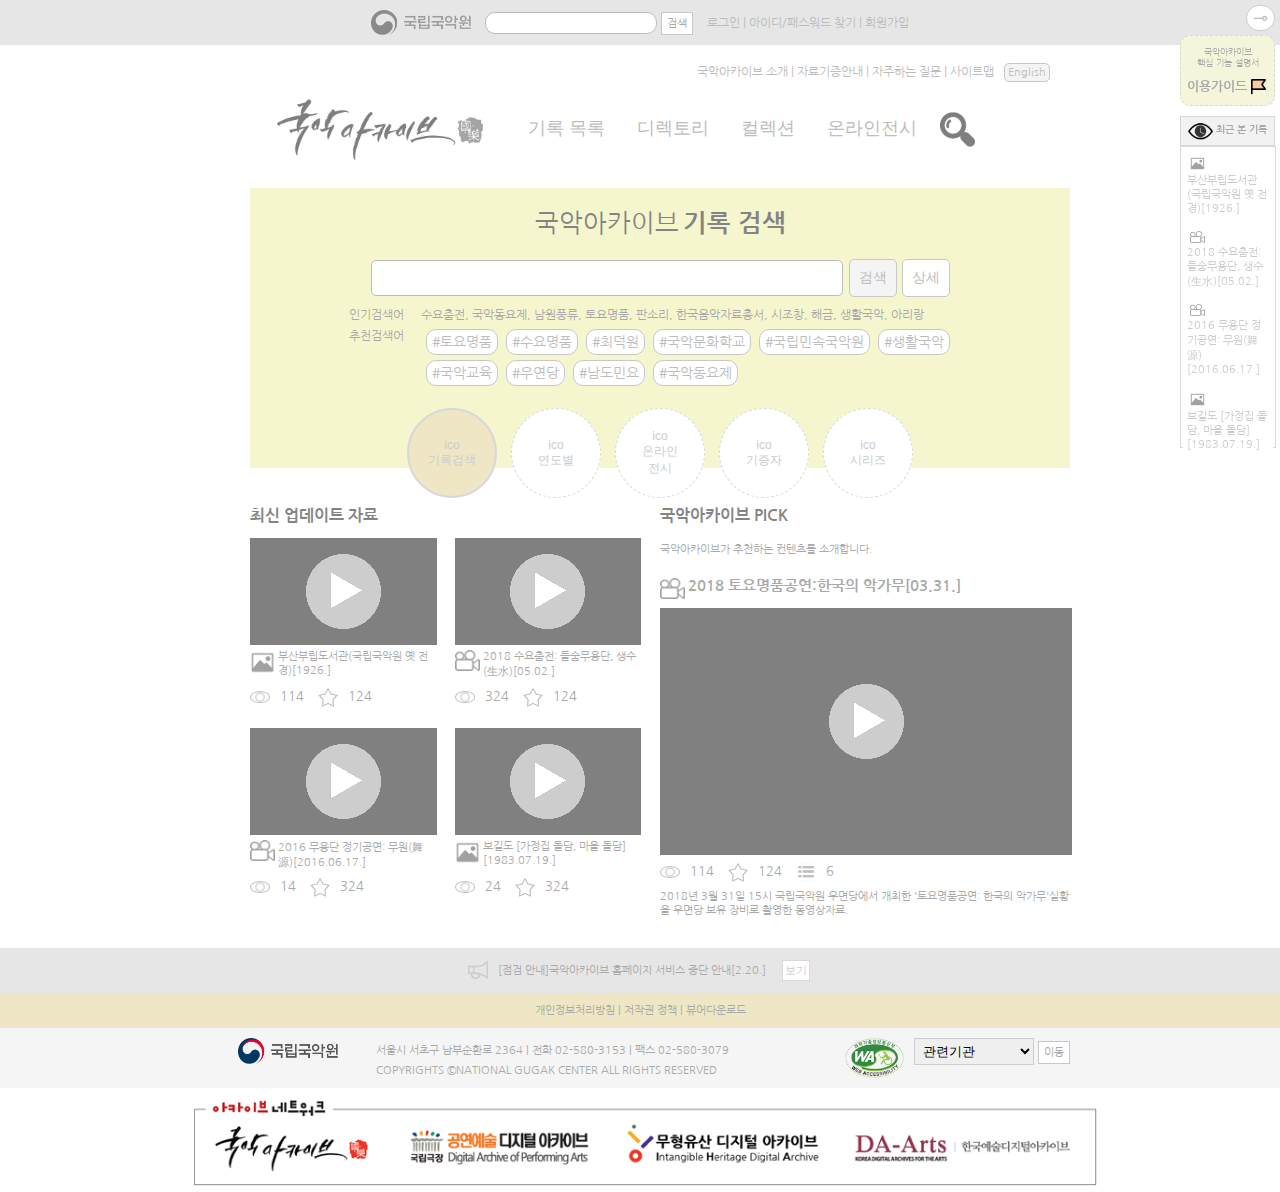
==== commit 7f03bac6: "Add files via upload" ====
--- a/mai0101.html
+++ b/mai0101.html
@@ -411,7 +411,7 @@
 	
 <!--//start: footer Area: 4 rows-->
 <div id="footer-noti">
-	<img src="img/ico_noti_s.png" width="25px" /><span class="fs-11-l">[점검 안내]국악아카이브 홈페이지 서비스 중단 안내[2.20.]</span>
+	<img src="img/ico_noti_s.png" width="20px" /><span class="fs-11-l">[점검 안내]국악아카이브 홈페이지 서비스 중단 안내[2.20.]</span>
 	<button type="button" onclick="showID('modal')">보기</button>	
 </div>	
 <div id="footer-link">
@@ -514,15 +514,15 @@
 			<tr>
 				<td width="40px"></td>
 				<td width="100px">기본단어</td>
-				<td width="130px">정확히 일치하는 단어/문장</td>
-				<td width="100px">반드시 포함되는 단어</td>
+				<td width="130px">정확히 일치하는 단어</td>
+				<td width="130px">반드시 포함되는 단어</td>
 				<td width="80px">제외되는 단어</td>
-				<td width="60px"></td>
-			</tr>
-			<tr>
-				<td><input type="checkbox" id="e1" name="cc" class="big" /><label for="e1"></label></td>
+				<td width="80px"></td>
+			</tr>
+			<tr>
+				<td class="align_r"><input type="checkbox" id="e1" name="cc" class="big" /><label for="e1"></label></td>
 				<td><input type="text" class="keywd70" /></td>
-				<td><input type="text" class="keywd100" /></td>
+				<td><input type="text" class="keywd70" /></td>
 				<td><input type="text" class="keywd70" /></td>
 				<td><input type="text" class="keywd70" /></td>
 				<td><input type="button" class="btn-dummy" value="+"><input type="button" class="btn-dummy" value="&#8722;"></td>
@@ -540,7 +540,7 @@
 			<tr>
 				<td><input type="checkbox" id="e2" name="cc" class="big" /><label for="e2"></label></td>
 				<td><input type="text" class="keywd70" /></td>
-				<td><input type="text" class="keywd100" /></td>
+				<td><input type="text" class="keywd70" /></td>
 				<td colspan="2" width="210px"><input type="text" class="keywd70" /><input type="button" class="com-btn" value="NEAR"><input type="button" class="com-btn" value="WITHIN"></td>
 				<td><input type="button" class="btn-dummy" value="+"><input type="button" class="btn-dummy" value="&#8722;"></td>
 			</tr>
@@ -662,7 +662,7 @@
 		<button type="button" onclick="showID('modal-playmode')">창닫기</button>
 		</div>
     </div>
-	<!--div class="modal_layer"></div-->
+	<!--div class="modal_layer"></div--> 
 </div>	
 	
 <div id="modal" style="display:none">
--- a/css/common.css
+++ b/css/common.css
@@ -258,9 +258,9 @@
 .link-m-r {font-size: 12px;color: #bcbcbc; padding: 10px}
 
 h2 {
-font-size: 20px;
+font-size: 18px;
 margin:0px; 
-padding-bottom:10px;
+padding-bottom:5px;
 text-align:  left;
 background:#fff;
 font-weight: bold
@@ -308,7 +308,7 @@
 
 .table-search-option{
 width: 98%;
-height: 240px;
+height: 250px;
 border: 0px;
 padding: 10px;
 margin: 0px auto;
@@ -329,7 +329,9 @@
 	color:darkgrey;
 	vertical-align: top;
 	text-align: left;
-padding-top:20px;
+padding-top:12px;
+padding-bottom:12px;
+height: 230px;
 }
 
 table.type11 {
--- a/css/modal.css
+++ b/css/modal.css
@@ -154,7 +154,7 @@
 border:1px solid #666;
 font-size: 11px;
 text-align: left;
-overflow: auto;
+overflow: hidden;
 }
 
 
@@ -167,7 +167,7 @@
 border:1px solid #666;
 font-size: 11px;
 text-align: left;
-overflow: auto;
+overflow: hidden;
 }
 
 
--- a/css/m680.css
+++ b/css/m680.css
@@ -348,3 +348,34 @@
 	text-align: left;
 	float: left;
 }
+
+
+#modal-playmode {
+display: none;
+position: fixed;
+z-index: 1000;
+padding-top: 100px;
+left: 0;
+top: 0;
+width: 100%;
+height: 100%;
+background-color: rgba(0,0,0,0.4);
+/*overflow: auto;*/
+}
+
+#modal-playmode .modal_content {
+width:350px;
+height: 380px;
+margin:0px auto;
+padding-top:10px;
+background:#fff;
+border:1px solid #666;
+font-size: 11px;
+text-align: left;
+overflow: hidden;
+}
+
+#modal-playmode h2 {
+font-size: 14px;
+padding-top: 5px
+}--- a/css/m480.css
+++ b/css/m480.css
@@ -1,4 +1,5 @@
-﻿#local-navi,#main-navi,#section, #right-silder,#footer-banner{display: none}
+﻿/*브라우저상 373px까지 확인 완료*/
+#local-navi,#main-navi,#section, #right-silder,#footer-banner{display: none}
 
 
 #container 
@@ -263,7 +264,6 @@
 
 #content-list-left {
 	width: 93%;
-	height: 410px;
 	position: absolute;
 	top: 430px;
 	left: 17px;
@@ -274,18 +274,18 @@
 
 
 .content-box-l{
-	width: 48%;
+	width: 46%;
 	height: 170px;
-	margin-right: 8px;
+	margin-right: 10px;
 	margin-bottom: 20px;
 	background-color: #fff;
 	float:left
 }
 
 .content-box-r{
-	width: 48%;
+	width: 46%;
 	height: 170px;
-	margin-left: 8px;
+	margin-left: 10px;
 	margin-bottom: 20px;
 	background-color: #fff;
 	float:left
@@ -334,7 +334,7 @@
 }
 
 .footer-div3{
-	width:200px;
+	width:140px;
 	height:20px;
 	text-align: right;
 	float: left;
@@ -348,3 +348,60 @@
 	text-align: left;
 	float: left;
 }
+
+#modal {
+display: none;
+position: fixed;
+z-index: 1000;
+padding-top: 60px;
+left: 0;
+top: 0;
+width: 100%;
+height: 100%;
+background-color: rgba(0,0,0,0.4);
+/*overflow: auto;*/
+
+}
+
+
+#modal .modal_content {
+width:250px;
+height: 250px;
+margin:0px auto;
+padding:30px 20px;
+background:#fff;
+border:1px solid #666;
+font-size: 11px;
+text-align: left;
+overflow: hidden;
+}
+
+#modal-playmode {
+display: none;
+position: fixed;
+z-index: 1000;
+padding-top: 60px;
+left: 0;
+top: 0;
+width: 100%;
+height: 100%;
+background-color: rgba(0,0,0,0.4);
+/*overflow: auto;*/
+}
+
+#modal-playmode .modal_content {
+width:280px;
+height: 380px;
+margin:0px auto;
+padding-top:10px;
+background:#fff;
+border:1px solid #666;
+font-size: 11px;
+text-align: left;
+overflow: hidden;
+}
+
+#modal-playmode h2 {
+font-size: 14px;
+padding-top: 5px
+}
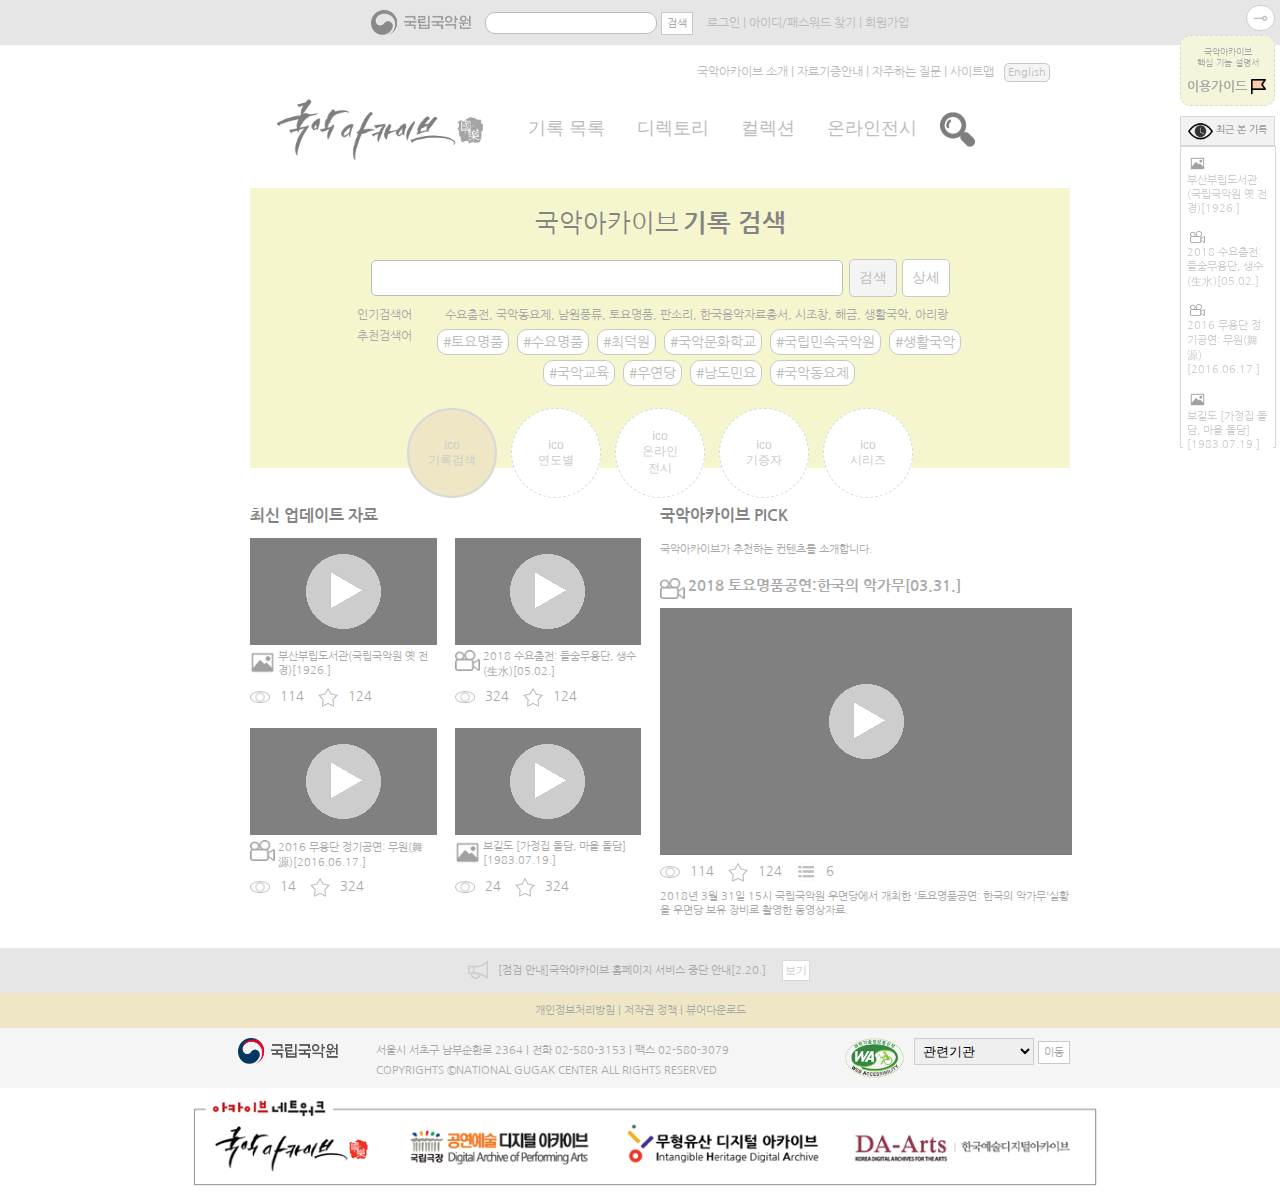
==== commit 59795664: "Add files via upload" ====
--- a/mai0101.html
+++ b/mai0101.html
@@ -28,16 +28,28 @@
 	</div>
 
 <!--//모바일 축소-->
-	<div id="portal-navi-mo">
-		<span class="hand" onclick="showID('portal-navi-mo-ex')"><img src="img/p_logo.png" width="100px"  /></span><span class="ce-15">&#8888;</span>
+	<div id="portal-navi-mo" class="hand" onclick="showID('portal-navi-mo-ex')">
+		<img src="img/p_logo.png" width="100px"  /><span class="ce-15">&#8888;</span>
 	</div>
 
 <!--//모바일 축소: 메뉴 클릭-->
 	<div id="portal-navi-mo-ex" onMouseOver="mouseOver(this)" onMouseOut="mouseOut(this)">
-		<div class="fs-13">국악 아카이브 포함 국립국악원 전체 통합검색을 합니다. <br />검색결과는 새창으로 열립니다.<br /></div>
-		<input type="text" class="form-text2" />
-		<img src="img/ico_search_b.png" width="25px" /><br /><br />
-		<span class="link-m-r">로그인 | 아이디/패스워드 찾기 <br />회원가입</span>
+		<div class="text-box-bg-r">
+			국립국악원에서 운영하는 국악아카이브입니다.<br />
+			디지털화된 각종 국악자원을 열람하실 수 있습니다<br />
+		</div>		
+		<img src="img/p_logo.png" width="120px" /><img src="img/logo.png" width="150px" />
+		<table class="table-se">
+			<tr>
+			  <td widht="150px" height="30px"><input type="text" class="form-text00" /></td>
+			  <td widht="150px" height="30px"><input type="text" class="form-text00" autofocus /></td>
+			</tr>
+			<tr>
+			  <td><button class="btn-mo-se">&#8981; 국립국악원 통합검색</button></td>
+			  <td><button class="btn-mo-se">&#8981; 국악아카이브 검색</button></td>
+			</tr>
+		</table>
+		<span class="link-m-r" style="vertical-align:middle">로그인 | 아이디/패스워드 찾기 <button>회원가입</button></span>
 	</div>
 </div>
 <!--//start: top potal area: total searching, Links(login/find a password/sign up) : + mobile version-->	
@@ -120,7 +132,7 @@
 			<img src="img/ico_search_b.png" width="25px" />
 		</div>
 		<div id="mobile-navi-ex-se-2r">
-			<button class="tab-menu" onclick="chgIndex1()" checked>검색어<br />자동완성</button>
+			<button class="tab-menu" onclick="chgIndex1()" autofocus>검색어<br />자동완성</button>
 			<button class="tab-menu" onclick="chgIndex2()">국악시소러스<br />참조</button>
 			<button class="tab-menu" onclick="chgIndex3()">최근<br />검색어</button>	
 		</div>
--- a/css/common.css
+++ b/css/common.css
@@ -24,13 +24,15 @@
 
 input.keywd120 {font-size: 12px; color: #BDBDBD; border: 1px solid #bcbcbc; height: 20px; width: 120px; padding: 0 5px; text-align: center;border-radius: 5px 5px 5px 5px;}
 
+input.form-text00 {font-size: 12px; color: #BDBDBD; border: 1px solid #bcbcbc; height: 25px; width: 110px; padding: 0px 10px;border-radius: 10px 10px 10px 10px; }
+
 
 input:focus {
 background: #E0F2F7;
 outline: 0px
 }
 
-input::placeholder {color: #BDBDBD;font-size:5px;text-align: left;padding:3px; font-weight: normal;vertical-align: top}
+input::placeholder {color: #BDBDBD;font-size:9px;text-align: left;padding:3px; font-weight: normal;vertical-align: top}
 
 
 input::-webkit-input-placeholder {color: #BDBDBD; }
@@ -230,6 +232,9 @@
 background: #F2F2F2;
 }
 
+.text-box-bg-r {width:70%; background-color:black;color:#fff; padding:5px; margin:10px auto; font-size:11px; border-radius: 5px 5px 5px 5px; line-height: 1.5em}
+
+.text-box-underline {width:90%; color:#ccc; padding:5px; margin:10px auto; font-size:11px; border-bottom: 1px solid #ccc}
 
 /*글자크기*/
 .fs-8 {padding: 10px; font-size: 8px;font-family: 'Nanum Gothic', sans-serif;}
@@ -279,6 +284,17 @@
 
 .table-m td {text-align: left;font-size: 12px; vertical-align: top}
 
+.table-se{
+width: 300px;
+height: 70px;
+border: 0px;
+margin: 5px auto;
+text-align: center;
+border-spacing: 0px
+}
+
+.table-m td {text-align: center;font-size: 12px; vertical-align: top}
+
 
 .table-search{
 width: 100%;
@@ -286,7 +302,7 @@
 margin: 10px auto;
 text-align: left;
 border-spacing: 0px;
-		background: #ccc;
+background: #ccc;
 }
 
 .table-search td.underline {
--- a/css/btn.css
+++ b/css/btn.css
@@ -154,6 +154,29 @@
 }
 
 
+.btn-mo-se {
+font-size: 12px;
+border: 1px solid #ccc;
+color: #BDBDBD;
+padding:3px;
+cursor: pointer;
+border-radius: 5px 5px 5px 5px;
+}
+
+button:hover.btn-mo-se {
+border: 1px solid #ccc;
+border-style: dashed;
+outline:0px
+}
+
+button:focus.btn-mo-se {
+border: 1px solid #ccc;
+border-style: dashed;
+outline:0px
+}
+
+
+
 /*right-slider: banner*/
 .btn-L-g {
 text-align: center;
--- a/css/m680.css
+++ b/css/m680.css
@@ -35,20 +35,22 @@
 
 #portal-navi-mo-ex
 {
-position: relative;
+position: absolute;
 z-index: 2;
 margin: 0px auto;
 text-align: center;
-top: -10px;
-width: 200px;
- padding: 10px;
+top: 0px;
+width: 100%;
+height:300px;
+ padding-top: 40px;
 border: 1px solid;
-border-style: dashed;
 background-color:#fff;
 display: none
 }
 
-#portal-navi-mo,#mobile-navi img {vertical-align: middle; -webkit-filter: grayscale(100%); filter: gray; opacity:0.5!important; filter:alpha(opacity=50); margin-left: 10px; margin-right: 10px} 
+#portal-navi-mo-ex img{padding:10px}
+
+#portal-navi-mo,#mobile-navi img {vertical-align: middle; -webkit-filter: grayscale(100%); filter: gray; opacity:0.5!important; filter:alpha(opacity=50); margin-left: 20px; margin-right: 20px} 
 
 
 img.trans50 {vertical-align: middle; -webkit-filter: grayscale(100%); filter: gray; opacity:0.5!important; filter:alpha(opacity=50); margin-left: 10px; margin-right: 10px} 
@@ -67,9 +69,9 @@
 #mobile-navi-ex
 {
 width: 260px;
-height: 400px;
+height: 100%;
 position: fixed;
-top: 50px;
+top: 0px;
 left: 0px
 z-index: 4;
 margin: 0px auto;
@@ -152,8 +154,8 @@
 {
 position: fixed;
 width: 260px;
-height: 400px;
-top: 50px;
+height: 100%;
+top: 0px;
 right: 0px;
 margin: 0px auto;
 padding: 10px;
@@ -350,11 +352,27 @@
 }
 
 
+#modal {
+display: none;
+position: fixed;
+z-index: 1000;
+padding-top: 150px;
+left: 0;
+top: 0;
+width: 100%;
+height: 100%;
+background-color: rgba(0,0,0,0.4);
+/*overflow: auto;*/
+
+}
+
+
+
 #modal-playmode {
 display: none;
 position: fixed;
 z-index: 1000;
-padding-top: 100px;
+padding-top: 150px;
 left: 0;
 top: 0;
 width: 100%;
--- a/css/m480.css
+++ b/css/m480.css
@@ -36,21 +36,22 @@
 
 #portal-navi-mo-ex
 {
-position: relative;
+position: absolute;
 z-index: 2;
 margin: 0px auto;
 text-align: center;
-top: -10px;
-width: 200px;
- padding: 10px;
-border: 1px solid;
-border-style: dashed;
+top: 0px;
+width: 100%;
+height:300px;
+padding-top:20px;
+border: 1px solid #ccc;
 background-color:#fff;
 display: none
 }
 
-#portal-navi-mo,#mobile-navi img {vertical-align: middle; -webkit-filter: grayscale(100%); filter: gray; opacity:0.5!important; filter:alpha(opacity=50); margin-left: 10px; margin-right: 10px} 
-
+#portal-navi-mo-ex img{padding:10px}
+
+#portal-navi-mo,#mobile-navi img {vertical-align: middle; -webkit-filter: grayscale(100%); filter: gray; opacity:0.5!important; filter:alpha(opacity=50); margin-left: 10px; margin-right: 10px;} 
 
 img.trans50 {vertical-align: middle; -webkit-filter: grayscale(100%); filter: gray; opacity:0.5!important; filter:alpha(opacity=50); margin-left: 10px; margin-right: 10px} 
 
@@ -68,9 +69,9 @@
 #mobile-navi-ex
 {
 width: 260px;
-height: 400px;
+height: 100%;
 position: fixed;
-top: 50px;
+top: 0px;
 left: 0px
 z-index: 4;
 margin: 0px auto;
@@ -153,8 +154,8 @@
 {
 position: fixed;
 width: 260px;
-height: 400px;
-top: 50px;
+height: 100%;
+top: 0px;
 right: 0px;
 margin: 0px auto;
 padding: 10px;
@@ -353,7 +354,7 @@
 display: none;
 position: fixed;
 z-index: 1000;
-padding-top: 60px;
+padding-top: 100px;
 left: 0;
 top: 0;
 width: 100%;
@@ -380,7 +381,7 @@
 display: none;
 position: fixed;
 z-index: 1000;
-padding-top: 60px;
+padding-top: 100px;
 left: 0;
 top: 0;
 width: 100%;
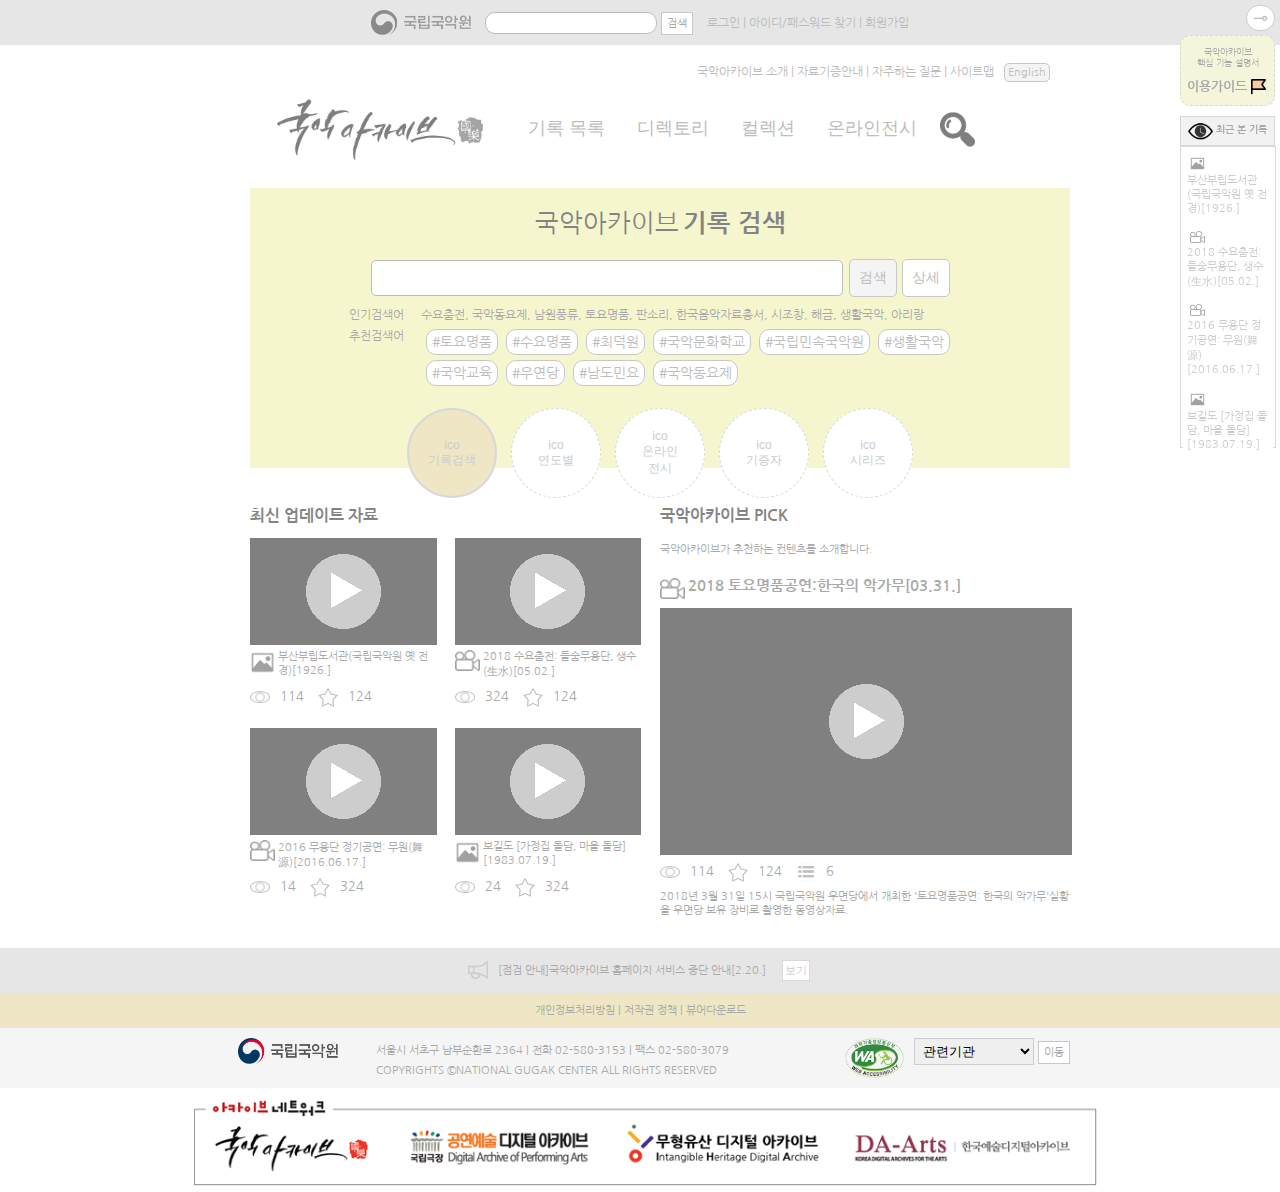
==== commit 4f00604a: "Add files via upload" ====
--- a/mai0101.html
+++ b/mai0101.html
@@ -50,6 +50,7 @@
 			</tr>
 		</table>
 		<span class="link-m-r" style="vertical-align:middle">로그인 | 아이디/패스워드 찾기 <button>회원가입</button></span>
+		<div class="ce-25 align_r_p" onclick="showID('portal-navi-mo-ex')" style="vertical-align: baseline">&#215;</div>
 	</div>
 </div>
 <!--//start: top potal area: total searching, Links(login/find a password/sign up) : + mobile version-->	
@@ -101,7 +102,7 @@
 		<div id="m-n-right">
 
 			<div id="m-n-right-1r">
-				<span class="ce-25" onclick="showID('mobile-navi-ex')">&#10799;</span>
+				<span class="ce-25" onclick="showID('mobile-navi-ex')">&#215;</span>
 				<div class="btn-L-g">국악아카이브<br>핵심 기능 설명서<br><br>
 					<span class="fs-13-b">이용가이드 <img src="img/flag.png" width="15px" /></span>
 				</div>
@@ -125,7 +126,7 @@
 			<span class="btn">상세검색</span>
 		</div>
 		<div id="mobile-navi-ex-se-2c">
-			<span class="ce-25" onclick="showID('mobile-navi-ex-se')">&#10799;</span>
+			<span class="ce-25 align_r_p" onclick="showID('mobile-navi-ex-se')">&#215;</span>
 		</div>
 		<div id="mobile-navi-ex-se-1r">
 			<input type="text" class="form-text" />
@@ -400,7 +401,7 @@
 					<span class="fs-15-b">2018 토요명품공연:한국의 악가무[03.31.]</span>	
 			</div>
 			
-			<div class="con-imgbox-l">
+			<div class="con-imgbox-l hand" onclick="showID('modal-playmode')">
 				<img src="img/ico_play.png" />				
 			</div>
 
@@ -475,19 +476,19 @@
 				<img src="img/ico_his.png" width="25px" /> 최근 본 기록
 			</div>
 			<div class="floating-list-box">
-				<button class="mix">
+				<button class="mix" onclick="showID('modal-playmode')">
 					<img src="img/ico_pic.png" width="15px" class="con-ico-p3" />
 					<div class="fs-11">부산부립도서관(국립국악원 옛 전경)[1926.]</div>
 				</button>
-				<button class="mix">
+				<button class="mix" onclick="showID('modal-playmode')">
 					<img src="img/ico_str.png" width="15px" class="con-ico-p3" />
 					<div class="fs-11">2018 수요춤전: 들숨무용단, 생수(生水)[05.02.]</div>	
 				</button>
-				<button class="mix">
+				<button class="mix" onclick="showID('modal-playmode')">
 					<img src="img/ico_str.png" width="15px" class="con-ico-p3" />
 					<div class="fs-11">2016 무용단 정기공연: 무원(舞源)[2016.06.17.]</div>	
 				</button>			
-				<button class="mix">
+				<button class="mix" onclick="showID('modal-playmode')">
 					<img src="img/ico_pic.png" width="15px" class="con-ico-p3" />
 					<div class="fs-11">보길도 [가정집 돌담, 마을 돌담][1983.07.19.]</div>	
 				</button>					
@@ -508,10 +509,10 @@
 <!--//start: The Modal popup Area: 2ea-->
 <div id="modal-search" style="display:none">
 	<div id="modal-se-co">
-		<div class="align_r">
-			<Input type="button" class="btn-none" onclick="showID('modal-search')" value="&#10799;" alt="현재 팝업 닫기" />
-		</div>
-		<h2>기록상세검색</h2>
+		<div id="pop_tit_area">
+			<div class="tit_only">기록상세검색</div>
+			<div class="btn_only hand" onclick="showID('modal-search')">&#215;</div>
+		</div>
 		<table class="table-search">
 			<tr>
 				<td width="75px">&#9642; 기본 검색어</td>
@@ -525,11 +526,11 @@
 		<table id="modal-search-option" class="table-search-option" style="display:none">
 			<tr>
 				<td width="40px"></td>
-				<td width="100px">기본단어</td>
-				<td width="130px">정확히 일치하는 단어</td>
-				<td width="130px">반드시 포함되는 단어</td>
-				<td width="80px">제외되는 단어</td>
-				<td width="80px"></td>
+				<td width="110px">기본단어</td>
+				<td width="110px">정확히 일치하는 단어</td>
+				<td width="100px">반드시 포함되는 단어</td>
+				<td width="90px">제외되는 단어</td>
+				<td width="100px"></td>
 			</tr>
 			<tr>
 				<td class="align_r"><input type="checkbox" id="e1" name="cc" class="big" /><label for="e1"></label></td>
@@ -544,10 +545,10 @@
 			</tr>
 			<tr>
 				<td width="40px"></td>
-				<td width="100px">첫번째 단어</td>
-				<td width="130px">두번째 단어</td>
-				<td colspan="2" width="180px">단어사이 글자수</td>
-				<td width="50px"></td>
+				<td width="110px">첫번째 단어</td>
+				<td width="110px">두번째 단어</td>
+				<td colspan="2" width="190px">단어사이 글자수</td>
+				<td width="100px"></td>
 			</tr>
 			<tr>
 				<td><input type="checkbox" id="e2" name="cc" class="big" /><label for="e2"></label></td>
--- a/css/common.css
+++ b/css/common.css
@@ -255,8 +255,8 @@
 
 
 .ce-15  {padding: 10px; font-size:15px;}
-.ce-25  {padding: 10px; font-size:25px;text-align: right}
-.ce-25-b  {padding: 10px; font-size:30px;font-weight:bold;}
+.ce-25  {padding: 10px; font-size:40px;text-align: right}
+.ce-25-b  {padding: 0px; font-size:30px;font-weight:bold;}
 
 .link-s {font-size: 10px;}
 .link-m {font-size: 12px;}
@@ -293,7 +293,7 @@
 border-spacing: 0px
 }
 
-.table-m td {text-align: center;font-size: 12px; vertical-align: top}
+.table-se td {text-align: center;font-size: 12px; vertical-align: top}
 
 
 .table-search{
@@ -386,7 +386,9 @@
 .align_r {text-align: right;padding:0px;margin:0px}
 .align_l {text-align: left}
 .align_c {text-align: center}
-
+.align_r_p {text-align: right;padding:0px;margin-right:10px}
+
+.positon_set{positon: absolute top:-20}
 
 /*그래프*/
 .graph {
--- a/css/modal.css
+++ b/css/modal.css
@@ -14,6 +14,8 @@
 
 }
 
+
+
 #modal-search {
 display: none;
 position: fixed;
@@ -43,14 +45,15 @@
 
 #modal-se-co {
 width:550px;
-height: 400px;
+height: 500px;
 margin:0px auto;
 padding:0px 20px;
 background:#fff;
 border:1px solid #666;
 font-size: 11px;
 text-align: left;
-overflow: auto;
+overflow-y: scroll;
+overflow-x: hidden;
 vertical-align: top;
 }
 
@@ -68,14 +71,38 @@
 cursor: pointer;
 }
 
-.btn-none {
-	border:0px; 
-	font-size:25px; 
-	padding: 0px; 
-	margin: 0px; 
-	background: rgba(244, 244, 244, 0);
-	color: gray;
-	cursor: pointer;
+#pop_tit_area {
+	position:relative;
+	width:100%; 
+	height:50px; 
+	padding:0px; 
+	margin:0px auto;
+/*background: #000;*/
+}
+
+#pop_tit_area .tit_only {
+	width: 300px; 
+	position:absolute; 
+	top:0; 
+	left:0; 
+	font-size:17pt;
+	font-weight:bold;
+	float:left;
+	padding-top:20px;
+	padding-bottom:20px;	
+}
+
+#pop_tit_area .btn_only {
+	width: 50px; 
+	height:20px; 
+	position:absolute;
+	top:0; 
+	right:0; 
+	margin:0px; 
+	padding:0px; 
+	font-size:25pt;
+	float:right;
+	text-align:right
 }
 
 .btn-m-go-m {
